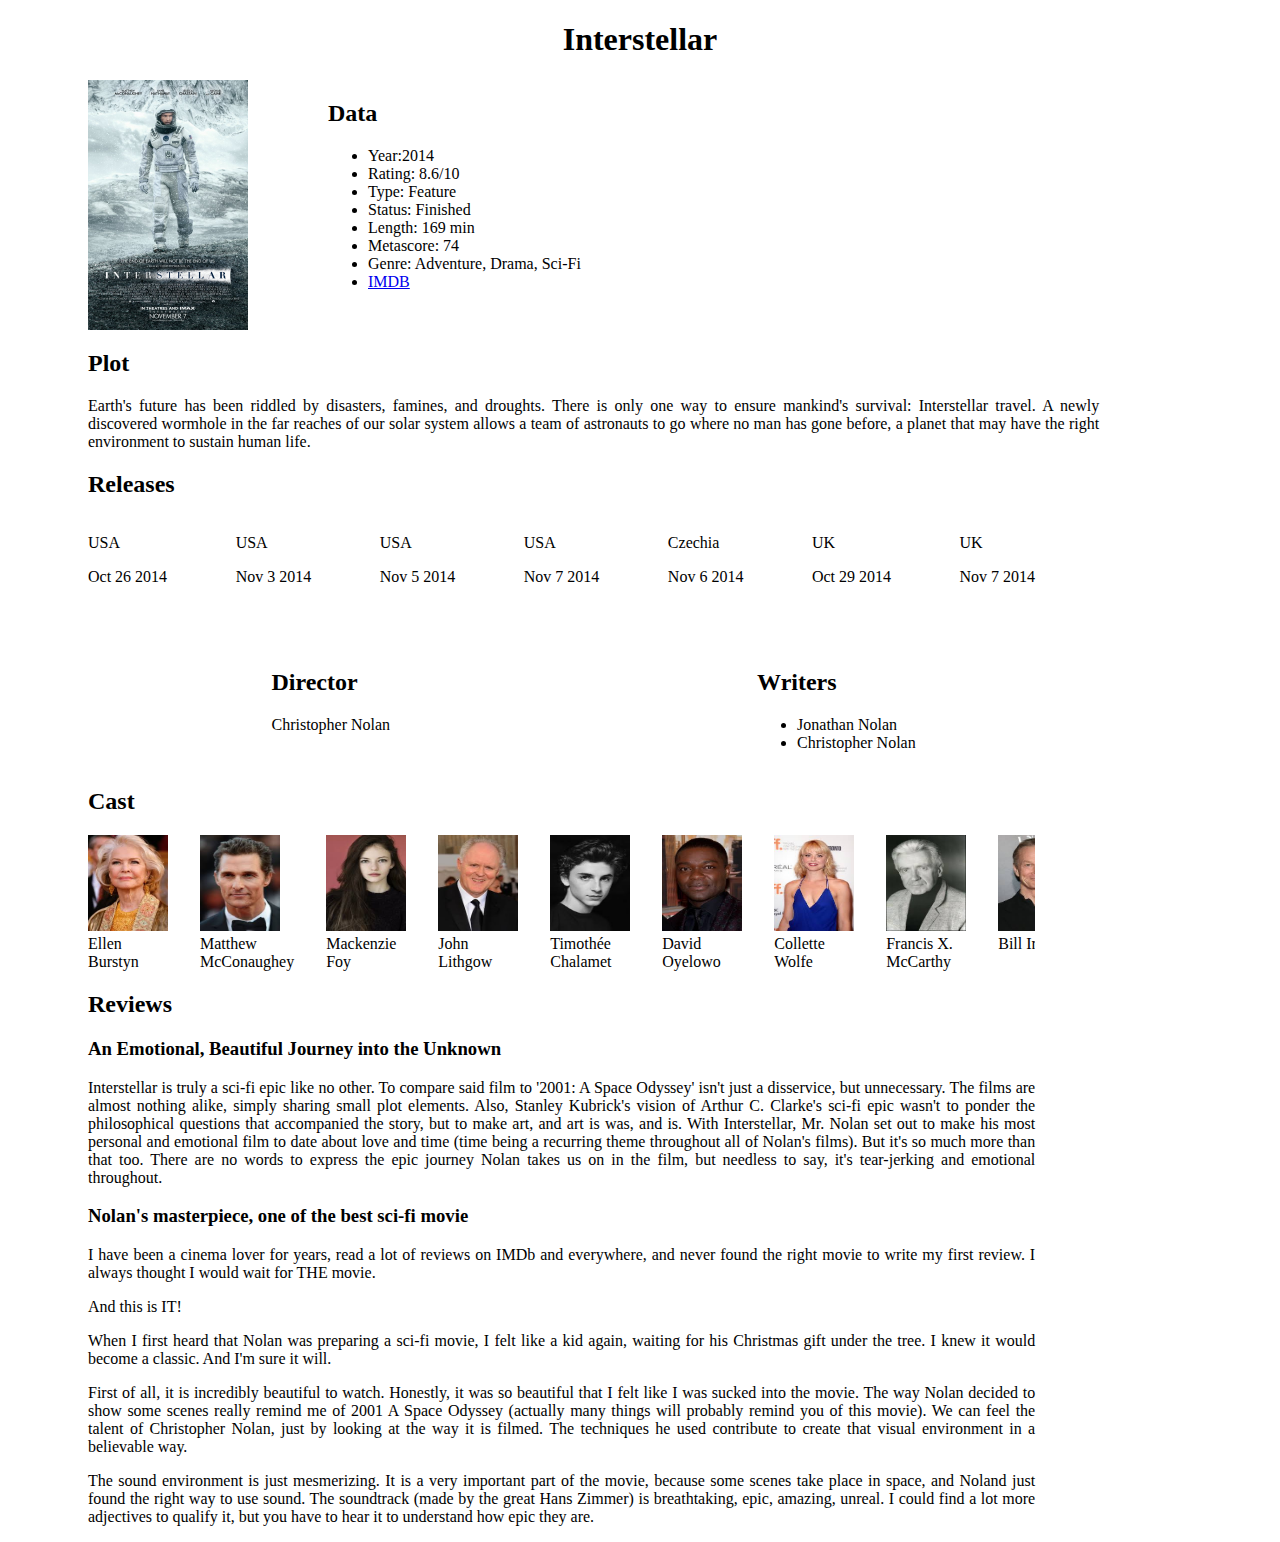
==== index.html @ b9706953 "uploaded all the project 1 file" ====
<!DOCTYPE html>
<html lang="en">

<head>
    <meta charset="UTF-8">
    <meta name="viewport" content="width=device-width, initial-scale=1.0">
    <meta http-equiv="X-UA-Compatible" content="ie=edge">
    <title>Interstellar</title>
    <link rel="stylesheet" href="css/index.css">
</head>

<body>

    <h1>Interstellar</h1>

    <section class="row">
        <img class="poster" src="img/poster.jpg" alt="Interstellar movie poster">
        <div class="data">
            <h2> Data </h2>
            <ul>
                <li> Year:2014</li>
                <li> Rating: 8.6/10</li>
                <li> Type: Feature</li>
                <li> Status: Finished</li>
                <li> Length: 169 min</li>
                <li> Metascore: 74</li>
                <li> Genre: Adventure, Drama, Sci-Fi</li>
                <li> <a href="http://www.imdb.com/title/tt0816692/?ref_=nv_sr_1"> IMDB </a></li>
        </div>
    </section>

    <section id="plot">
        <div>
            <h2>Plot</h2>
            <p>Earth's future has been riddled by disasters, famines, and droughts. There is only one way to ensure mankind's
                survival: Interstellar travel. A newly discovered wormhole in the far reaches of our solar system allows
                a team of astronauts to go where no man has gone before, a planet that may have the right environment to
                sustain human life.
            </p>
        </div>
    </section>


    <section class="data">
        <h2>Releases</h2>
        <div id="releases">
            <div>
                <p> USA </p>
                <p> Oct 26 2014 </p>
            </div>
            <div>
                <p> USA </p>
                <p> Nov 3 2014 </p>
            </div>
            <div>
                <p> USA </p>
                <p> Nov 5 2014 </p>
            </div>
            <div>
                <p> USA </p>
                <p> Nov 7 2014 </p>
            </div>
            <div>
                <p> Czechia </p>
                <p> Nov 6 2014 </p>
            </div>
            <div>
                <p> UK </p>
                <p> Oct 29 2014 </p>
            </div>
            <div>
                <p> UK </p>
                <p> Nov 7 2014 </p>
            </div>
        </div>
    </section>

    <section id="dir">
        <div>
            <h2>Director</h2>
            <p>Christopher Nolan</p>
        </div>
        <div>
            <h2>Writers</h2>
            <ul>
                <li>Jonathan Nolan </li>
                <li>Christopher Nolan</li>
            </ul>
        </div>
    </section>

    <section class="data">
    <h2>Cast</h2>
    <div id="cast">
            <div class="char"> <img class="profile" src="img/ellen.jpg" alt="actor picture"> Ellen Burstyn</div>
            <div class="char"> <img class="profile" src="img/matt.jpg" alt="actor picture"> Matthew McConaughey</div>
            <div class="char"> <img class="profile" src="img/mac.jpg" alt="actor picture"> Mackenzie Foy</div>
            <div class="char"> <img class="profile" src="img/john.jpg" alt="actor picture"> John Lithgow</div>
            <div class="char"> <img class="profile" src="img/tim.jpg" alt="actor picture"> Timothée Chalamet</div>
            <div class="char"> <img class="profile" src="img/david.jpg" alt="actor picture"> David Oyelowo</div>
            <div class="char"> <img class="profile" src="img/coll.jpg" alt="actor picture"> Collette Wolfe</div>
            <div class="char"> <img class="profile" src="img/fran.jpg" alt="actor picture"> Francis X. McCarthy</div>
            <div class="char"> <img class="profile" src="img/bill.jpg" alt="actor picture">Bill Irwin</div>
            <div class="char"> <img class="profile" src="img/anne.jpg" alt="actor picture"> Anne Hathaway</div>
            <div class="char"> <img class="profile" src="img/and.jpg" alt="actor picture"> Andrew Borba</div>
            <div class="char"> <img class="profile" src="img/wes.jpg" alt="actor picture"> Wes Bentley</div>
            <div class="char"> <img class="profile" src="img/will.jpg" alt="actor picture"> William Devane</div>
            <div class="char"> <img class="profile" src="img/mic.jpg" alt="actor picture"> Michael Caine</div>
            <div class="char"> <img class="profile" src="img/gya.jpg" alt="actor picture"> David Gyasi</div>
            <div class="char"> <img class="profile" src="img/josh.jpg" alt="actor picture"> Josh Stewart</div>
            <div class="char"> <img class="profile" src="img/cas.jpg" alt="actor picture"> Casey Affleck</div>
            <div class="char"> <img class="profile" src="img/lea.jpg" alt="actor picture"> Leah Cairns</div>
            <div class="char"> <img class="profile" src="img/jes.jpg" alt="actor picture"> Jessica Chastain</div>
            <div class="char"> <img class="profile" src="img/wil.jpg" alt="actor picture"> William Dickinson</div>
            <div class="char"> <img class="profile" src="img/top.jpg" alt="actor picture"> Topher Grace</div>
            <div class="char"> <img class="profile" src="img/mat.jpg" alt="actor picture"> Matt Damon</div>
            <div class="char"> <img class="profile" src="img/flo.jpg" alt="actor picture"> Flora Nolan</div>
            <div class="char"> <img class="profile" src="img/gri.jpg" alt="actor picture"> Griffen Fraser</div>
            <div class="char"> <img class="profile" src="img/jef.jpg" alt="actor picture"> Jeff Hephner</div>
            <div class="char"> <img class="profile" src="img/len.jpg" alt="actor picture"> Lena Georgas</div>
        </div>
    </section>

    <section class="data">
        <h2>Reviews</h2>
        <div class="review">
            <h3>An Emotional, Beautiful Journey into the Unknown</h3>

            <p>Interstellar is truly a sci-fi epic like no other. To compare said film to '2001: A Space Odyssey' isn't just
                a disservice, but unnecessary. The films are almost nothing alike, simply sharing small plot elements. Also,
                Stanley Kubrick's vision of Arthur C. Clarke's sci-fi epic wasn't to ponder the philosophical questions that
                accompanied the story, but to make art, and art is was, and is. With Interstellar, Mr. Nolan set out to make
                his most personal and emotional film to date about love and time (time being a recurring theme throughout
                all of Nolan's films). But it's so much more than that too. There are no words to express the epic journey
                Nolan takes us on in the film, but needless to say, it's tear-jerking and emotional throughout.
            </p>
        </div>
        <div class="review">
            <h3>Nolan's masterpiece, one of the best sci-fi movie</h3>
            <p>
                I have been a cinema lover for years, read a lot of reviews on IMDb and everywhere, and never found the right movie to write
                my first review. I always thought I would wait for THE movie.
            </p>
            And this is IT!
            <p>
                When I first heard that Nolan was preparing a sci-fi movie, I felt like a kid again, waiting for his Christmas gift under
                the tree. I knew it would become a classic. And I'm sure it will.
            </p>
            First of all, it is incredibly beautiful to watch. Honestly, it was so beautiful that I felt like I was sucked into the movie.
            The way Nolan decided to show some scenes really remind me of 2001 A Space Odyssey (actually many things will
            probably remind you of this movie). We can feel the talent of Christopher Nolan, just by looking at the way it
            is filmed. The techniques he used contribute to create that visual environment in a believable way.
            <p>
                The sound environment is just mesmerizing. It is a very important part of the movie, because some scenes take place in space,
                and Noland just found the right way to use sound. The soundtrack (made by the great Hans Zimmer) is breathtaking,
                epic, amazing, unreal. I could find a lot more adjectives to qualify it, but you have to hear it to understand
                how epic they are.
            </p>
        </div>
    </section>
</body>

</html>
---- css/index.css ----
* {
    box-sizing: border-box; 
}

html {
    max-width: 2000px;
    margin: auto;
}

h1 {
    text-align: center;
}

.row{
    display: flex;
    align-items:flex-start;

}
.data{
    margin-left: 5em;
} 

.profile {
    width: 5em;
    height: 6em;
}

.poster{
    margin-left: 5em;
    max-width: 50%;
    width: 10em;
}

section#plot {
    margin-left: 5em;
    max-width: 80%;
    text-align: justify;
}

div#releases {
    display: flex;
    justify-content: space-between;
    max-width: 80%;
}

section#dir {
    display: flex;
    justify-content: space-around;
    margin-left: 5em;
    max-width: 80%;
    margin-top: 3em;
}

div#cast {
    display: flex;
    justify-content: space-between;
    max-width: 80%;
    overflow-x: scroll;
}

div.char {
    margin-right: 2em;
}

div.review {
    max-width: 80%;
    text-align: justify;
}
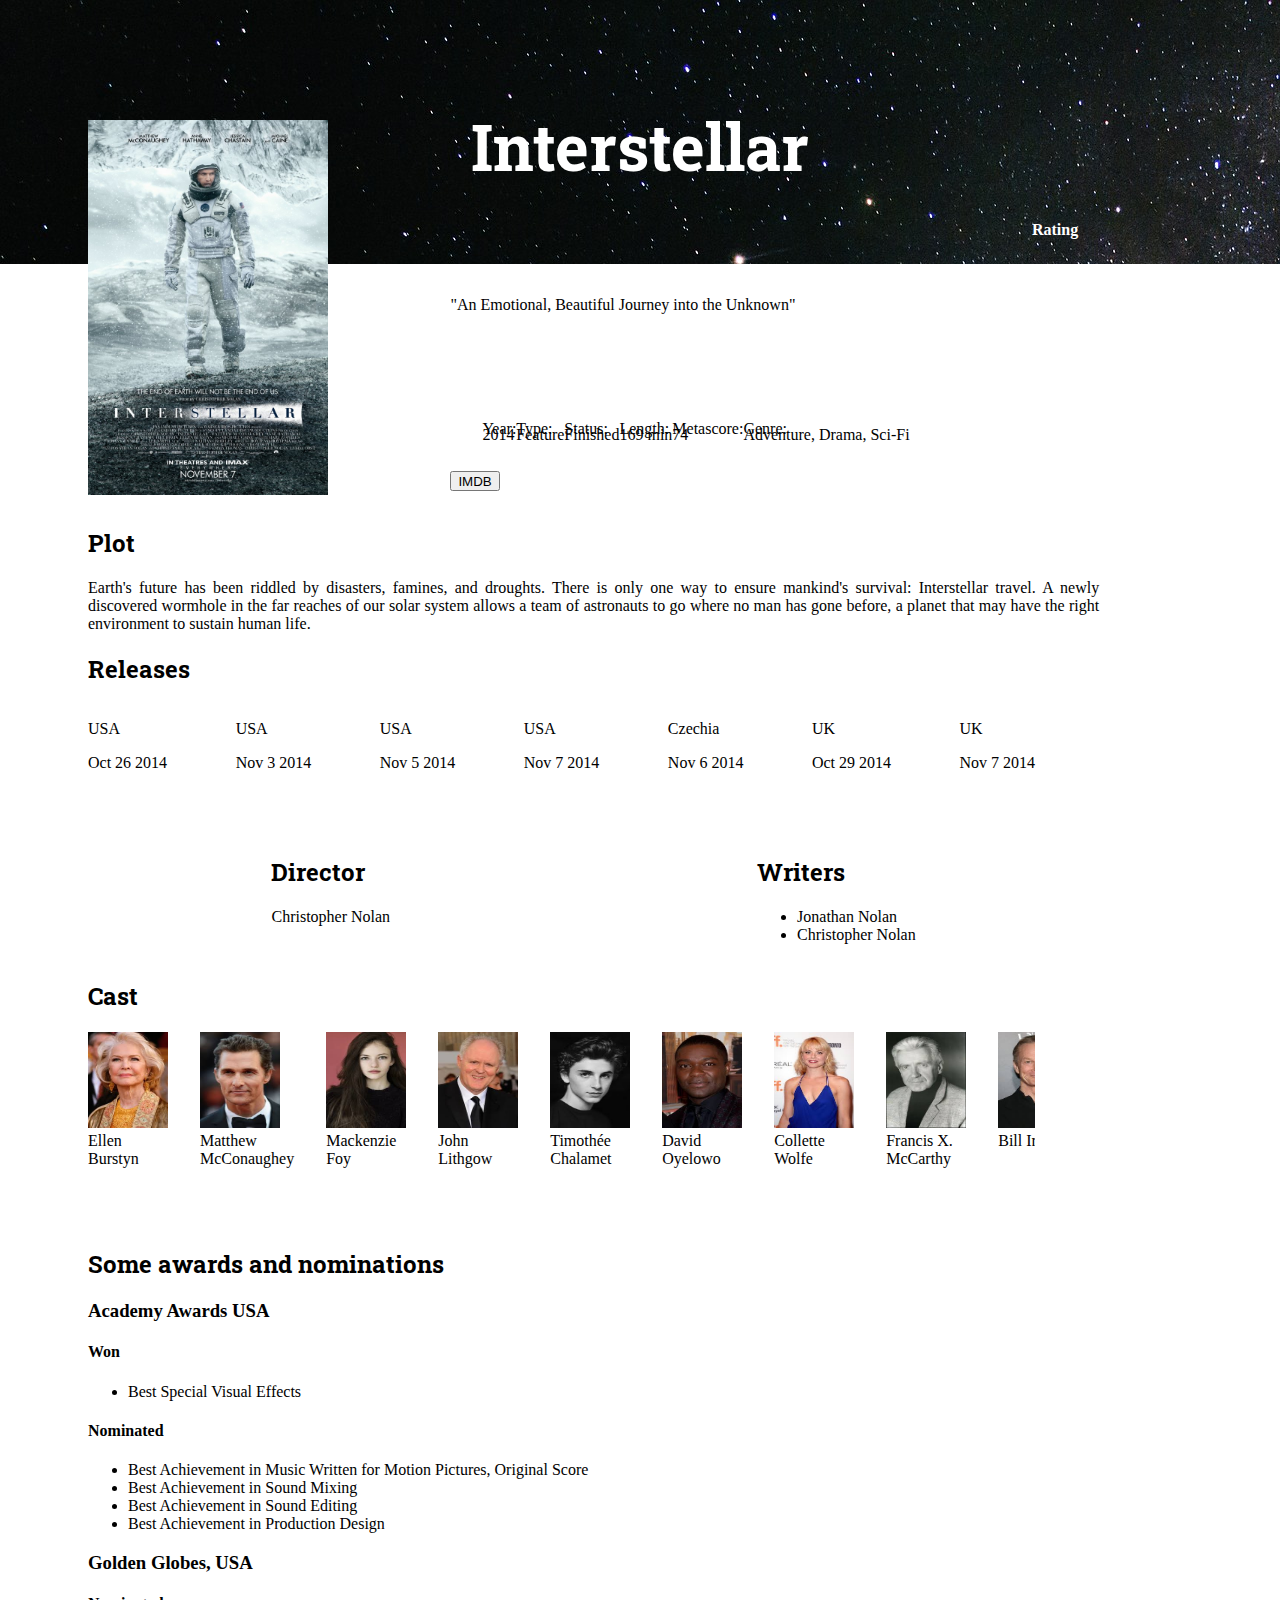
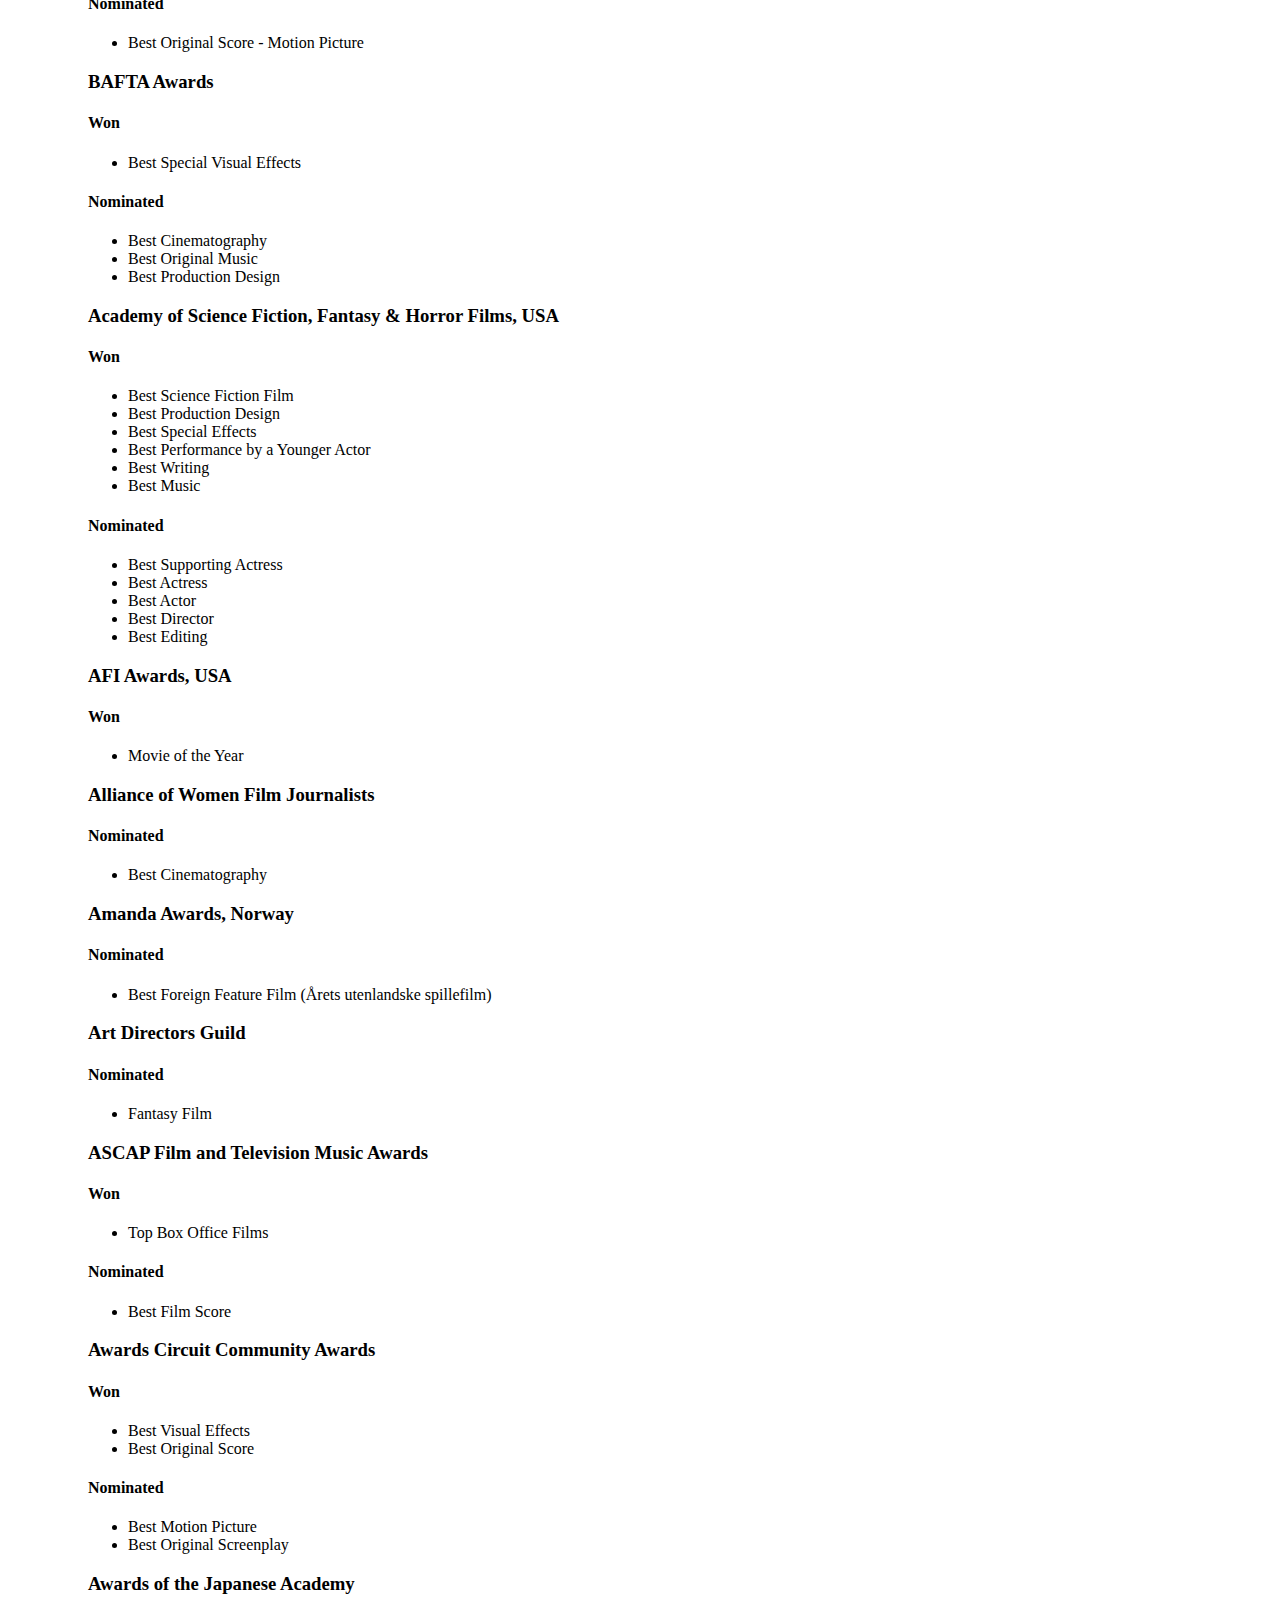
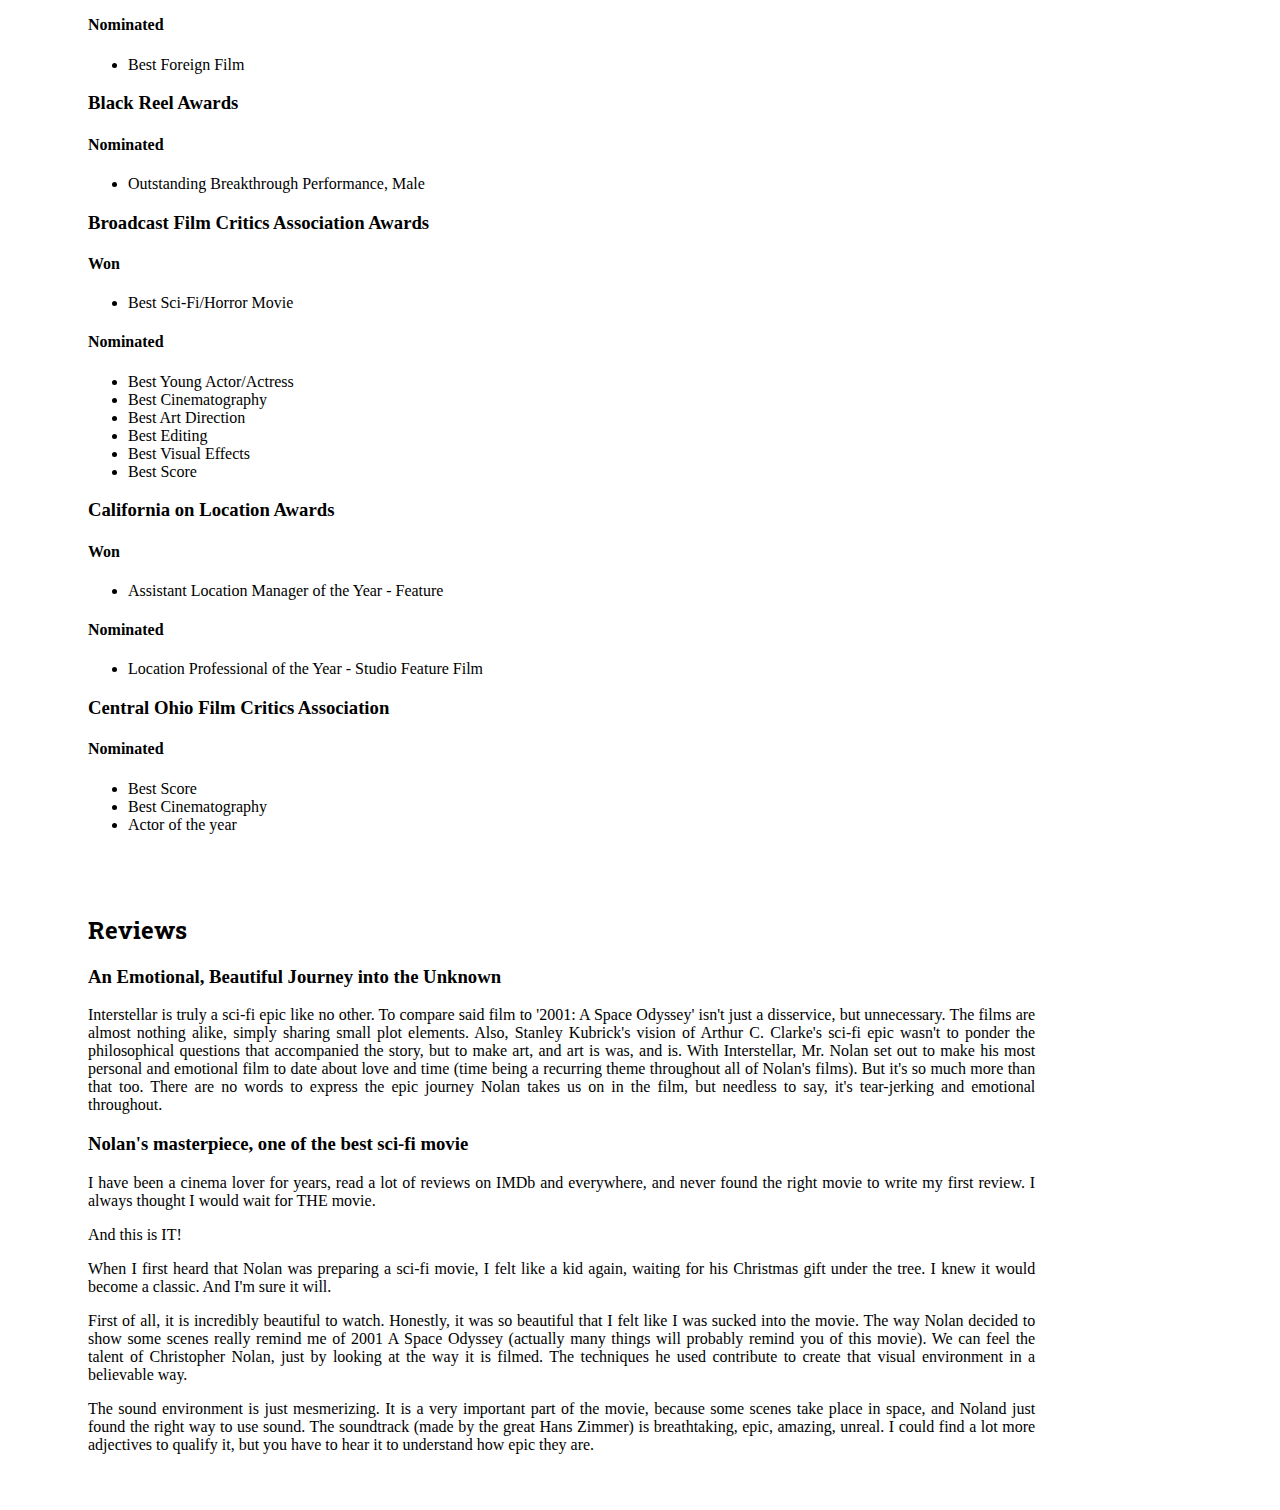
==== commit 29e1f9b7: "Complete information (except for trailer and imgs)" ====
--- a/index.html
+++ b/index.html
@@ -6,7 +6,15 @@
     <meta name="viewport" content="width=device-width, initial-scale=1.0">
     <meta http-equiv="X-UA-Compatible" content="ie=edge">
     <title>Interstellar</title>
-    <link rel="stylesheet" href="css/index.css">
+    <link href="https://fonts.googleapis.com/css?family=Roboto+Slab" rel="stylesheet">
+    <!-- Link for headline fonts-->
+    <link rel="stylesheet" href="https://maxcdn.bootstrapcdn.com/bootstrap/4.0.0-beta/css/bootstrap.min.css" integrity="sha384-/Y6pD6FV/Vv2HJnA6t+vslU6fwYXjCFtcEpHbNJ0lyAFsXTsjBbfaDjzALeQsN6M"
+        crossorigin="anonymous">
+    <!--Link for the bootstrap elements-->
+    <link rel="stylesheet" href="css/position.css">
+    <!-- link for the stylesheet that positions the elements -->
+    <link rel="stylesheet" href="css/style.css">
+    <!-- Link for the stylesheet that gives style to the elements -->
 </head>
 
 <body>
@@ -15,19 +23,27 @@
 
     <section class="row">
         <img class="poster" src="img/poster.jpg" alt="Interstellar movie poster">
-        <div class="data">
-            <h2> Data </h2>
-            <ul>
-                <li> Year:2014</li>
-                <li> Rating: 8.6/10</li>
-                <li> Type: Feature</li>
-                <li> Status: Finished</li>
-                <li> Length: 169 min</li>
-                <li> Metascore: 74</li>
-                <li> Genre: Adventure, Drama, Sci-Fi</li>
-                <li> <a href="http://www.imdb.com/title/tt0816692/?ref_=nv_sr_1"> IMDB </a></li>
-        </div>
-    </section>
+        <div id="intton">
+            <p id="phase">"An Emotional, Beautiful Journey into the Unknown"</p>
+            <div id='info'>
+                <p> Year:<br>2014</p>
+                <p> Type:<br> Feature</p>
+                <p> Status:<br> Finished</p>
+                <p> Length:<br> 169 min</p>
+                <p> Metascore:<br> 74</p>
+                <p> Genre:<br> Adventure, Drama, Sci-Fi</p>
+            </div>
+            <p><a href="http://www.imdb.com/title/tt0816692/?ref_=nv_sr_1"><button> IMDB </button></a></p>
+        </div>
+        <div id="rating">
+            <h4> Rating </h4>
+            <div class="progress m_pro">
+                <!--bootstrap element-->
+                <div class="progress-bar" role="progressbar" style="width: 86%" aria-valuenow="25" aria-valuemin="0" aria-valuemax="100"></div>
+            </div>
+        </div>
+    </section>
+
 
     <section id="plot">
         <div>
@@ -90,8 +106,8 @@
     </section>
 
     <section class="data">
-    <h2>Cast</h2>
-    <div id="cast">
+        <h2>Cast</h2>
+        <div id="cast">
             <div class="char"> <img class="profile" src="img/ellen.jpg" alt="actor picture"> Ellen Burstyn</div>
             <div class="char"> <img class="profile" src="img/matt.jpg" alt="actor picture"> Matthew McConaughey</div>
             <div class="char"> <img class="profile" src="img/mac.jpg" alt="actor picture"> Mackenzie Foy</div>
@@ -121,6 +137,181 @@
         </div>
     </section>
 
+    <section id="awards">
+        <h2> Some awards and nominations </h2>
+        <h3> Academy Awards USA </h3>
+        <div class="won">
+            <h4> Won </h4>
+            <ul>
+                <li>Best Special Visual Effects</li>
+            </ul>
+        </div>
+        <div class="nominated">
+            <h4> Nominated </h4>
+            <ul>
+                <li>Best Achievement in Music Written for Motion Pictures, Original Score</li>
+                <li>Best Achievement in Sound Mixing</li>
+                <li>Best Achievement in Sound Editing</li>
+                <li>Best Achievement in Production Design</li>
+            </ul>
+        </div>
+        <h3> Golden Globes, USA</h3>
+        <div class="nominated">
+            <h4> Nominated </h4>
+            <ul>
+                <li>Best Original Score - Motion Picture</li>
+            </ul>
+        </div>
+        <h3> BAFTA Awards </h3>
+        <div class="won">
+            <h4> Won </h4>
+            <ul>
+                <li>Best Special Visual Effects</li>
+            </ul>
+        </div>
+        <div class="nominated">
+            <h4> Nominated </h4>
+            <ul>
+                <li>Best Cinematography</li>
+                <li>Best Original Music</li>
+                <li>Best Production Design</li>
+            </ul>
+        </div>
+        <h3> Academy of Science Fiction, Fantasy & Horror Films, USA</h3>
+        <div class="won">
+            <h4> Won </h4>
+            <ul>
+                <li>Best Science Fiction Film</li>
+                <li>Best Production Design</li>
+                <li>Best Special Effects</li>
+                <li>Best Performance by a Younger Actor</li>
+                <li>Best Writing</li>
+                <li>Best Music</li>
+            </ul>
+        </div>
+        <div class="nominated">
+            <h4> Nominated </h4>
+            <ul>
+                <li>Best Supporting Actress</li>
+                <li>Best Actress</li>
+                <li>Best Actor</li>
+                <li>Best Director</li>
+                <li>Best Editing</li>
+            </ul>
+        </div>
+        <h3> AFI Awards, USA </h3>
+        <div class="won">
+            <h4> Won </h4>
+            <ul>
+                <li>Movie of the Year</li>
+            </ul>
+        </div>
+        <h3>Alliance of Women Film Journalists</h3>
+        <div class="nominated">
+            <h4> Nominated </h4>
+            <ul>
+                <li>Best Cinematography</li>
+            </ul>
+        </div>
+        <h3>Amanda Awards, Norway</h3>
+        <div class="nominated">
+            <h4> Nominated </h4>
+            <ul>
+                <li>Best Foreign Feature Film (Årets utenlandske spillefilm)</li>
+            </ul>
+        </div>
+        <h3>Art Directors Guild</h3>
+        <div class="nominated">
+            <h4> Nominated </h4>
+            <ul>
+                <li>Fantasy Film</li>
+            </ul>
+        </div>
+        <h3>ASCAP Film and Television Music Awards</h3>
+        <div class="won">
+            <h4> Won </h4>
+            <ul>
+                <li>Top Box Office Films</li>
+            </ul>
+        </div>
+        <div class="nominated">
+            <h4> Nominated </h4>
+            <ul>
+                <li>Best Film Score</li>
+            </ul>
+        </div>
+        <h3>Awards Circuit Community Awards</h3>
+        <div class="won">
+            <h4> Won </h4>
+            <ul>
+                <li>Best Visual Effects</li>
+                <li>Best Original Score</li>
+            </ul>
+        </div>
+        <div class="nominated">
+            <h4> Nominated </h4>
+            <ul>
+                <li>Best Motion Picture</li>
+                <li>Best Original Screenplay</li>
+            </ul>
+        </div>
+        <h3>Awards of the Japanese Academy</h3>
+        <div class="nominated">
+            <h4> Nominated </h4>
+            <ul>
+                <li>Best Foreign Film</li>
+            </ul>
+        </div>
+        <h3>Black Reel Awards</h3>
+        <div class="nominated">
+            <h4> Nominated </h4>
+            <ul>
+                <li>Outstanding Breakthrough Performance, Male</li>
+            </ul>
+        </div>
+        <h3>Broadcast Film Critics Association Awards</h3>
+        <div class="won">
+            <h4> Won </h4>
+            <ul>
+                <li>Best Sci-Fi/Horror Movie</li>
+            </ul>
+        </div>
+        <div class="nominated">
+            <h4> Nominated </h4>
+            <ul>
+                <li>Best Young Actor/Actress</li>
+                <li>Best Cinematography</li>
+                <li>Best Art Direction</li>
+                <li>Best Editing</li>
+                <li>Best Visual Effects</li>
+                <li>Best Score</li>
+            </ul>
+        </div>
+        <h3>California on Location Awards</h3>
+        <div class="won">
+            <h4> Won </h4>
+            <ul>
+                <li>Assistant Location Manager of the Year - Feature</li>
+            </ul>
+        </div>
+        <div class="nominated">
+            <h4> Nominated </h4>
+            <ul>
+                <li>Location Professional of the Year - Studio Feature Film</li>
+            </ul>
+        </div>
+        <h3>Central Ohio Film Critics Association</h3>
+        <div class="nominated">
+            <h4> Nominated </h4>
+            <ul>
+                <li>Best Score</li>
+                <li>Best Cinematography</li>
+                <li>Actor of the year</li>
+            </ul>
+        </div>
+    </section>
+
+
     <section class="data">
         <h2>Reviews</h2>
         <div class="review">
--- a/css/position.css
+++ b/css/position.css
@@ -0,0 +1,98 @@
+* {
+    box-sizing: border-box; 
+}
+
+html {
+    max-width: 2000px;
+    margin: auto;
+}
+
+h1 {
+    text-align: center;
+    margin: -1em;
+    padding-top: 2.5em;
+}
+
+.row{
+    display: flex;
+    align-items:flex-start;
+    justify-content: space-between;
+    margin-right: 5em;
+}
+
+div#intton{
+    margin-top: 5em;
+    display: flex;
+    flex-direction: column;
+    justify-content: center;
+}
+
+p#phrase{
+    text-align: center;
+}
+
+div#info{
+    margin-top: 5em;
+    margin-left: 2em;  
+    display: flex;  
+}
+
+/* div#rating{
+    
+} */
+
+.data{
+    margin-left: 5em;
+} 
+
+.profile {
+    width: 5em;
+    height: 6em;
+}
+
+.poster{
+    margin-left: 5em;
+    margin-top: -5em;
+    max-width: 50%;
+    width: 15em;
+}
+
+section#plot {
+    margin-left: 5em;
+    max-width: 80%;
+    text-align: justify;
+}
+
+div#releases {
+    display: flex;
+    justify-content: space-between;
+    max-width: 80%;
+}
+
+section#dir {
+    display: flex;
+    justify-content: space-around;
+    margin-left: 5em;
+    max-width: 80%;
+    margin-top: 3em;
+}
+
+div#cast {
+    display: flex;
+    justify-content: space-between;
+    max-width: 80%;
+    overflow-x: scroll;
+}
+
+div.char {
+    margin-right: 2em;
+}
+
+div.review {
+    max-width: 80%;
+    text-align: justify;
+}
+
+section#awards{
+    margin: 5em;
+}--- a/css/style.css
+++ b/css/style.css
@@ -0,0 +1,35 @@
+h1 {
+    background-image: url(../img/milky-way.jpg);
+    background-attachment: fixed;
+    color: white;
+    font-family: 'Roboto Slab', serif;
+    height: 5em;
+    font-size: 4em;
+}
+
+h2 {
+    font-family: 'Roboto Slab', serif;
+}
+
+div#info{
+    line-height: 0.4em;
+}
+
+/* Starts code for the star rating  */
+.m_pro{
+  width: 10em;
+}
+
+button{
+  height: 1.5em;
+}
+
+div#rating{
+    color: white;
+}
+
+p#phrase{
+    color: #a9bbbd;
+    font-style: italic;
+    font-size: 3em;
+}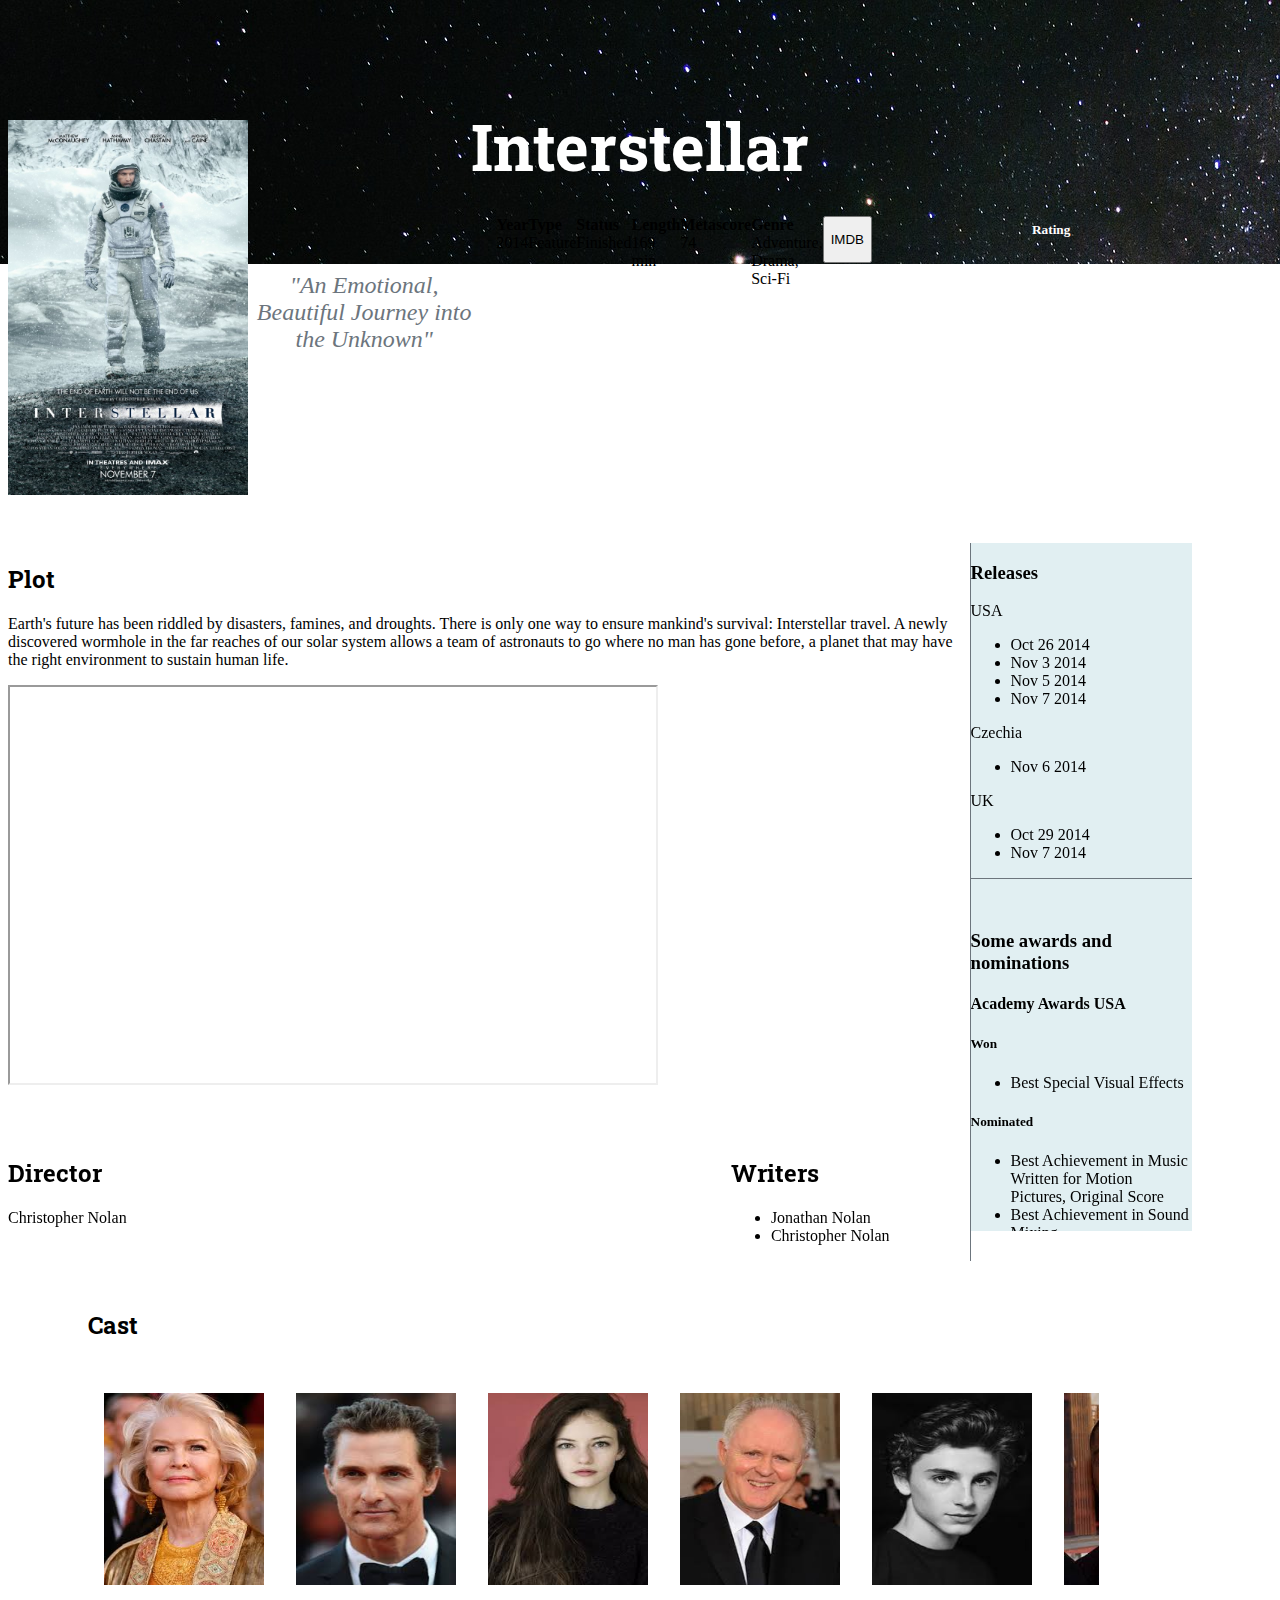
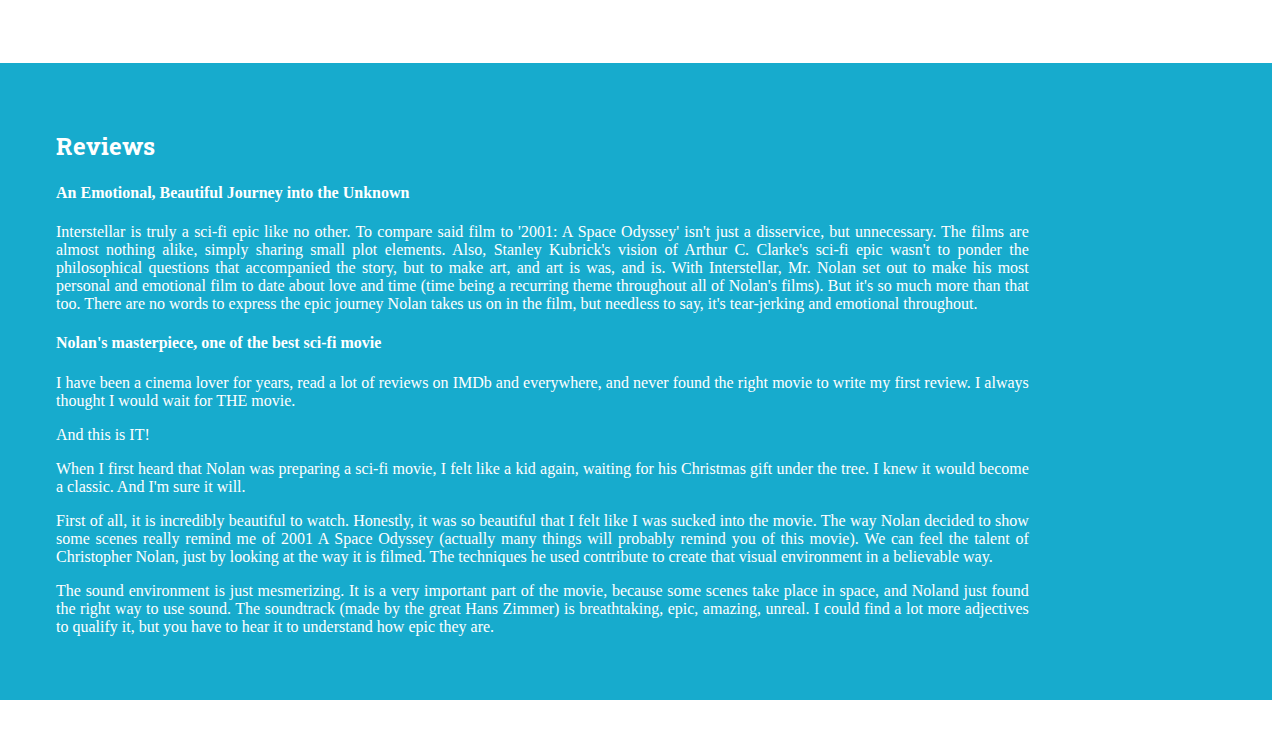
==== commit a9b1ed73: "everything but responsiveness" ====
--- a/index.html
+++ b/index.html
@@ -21,91 +21,266 @@
 
     <h1>Interstellar</h1>
 
-    <section class="row">
-        <img class="poster" src="img/poster.jpg" alt="Interstellar movie poster">
-        <div id="intton">
-            <p id="phase">"An Emotional, Beautiful Journey into the Unknown"</p>
-            <div id='info'>
-                <p> Year:<br>2014</p>
-                <p> Type:<br> Feature</p>
-                <p> Status:<br> Finished</p>
-                <p> Length:<br> 169 min</p>
-                <p> Metascore:<br> 74</p>
-                <p> Genre:<br> Adventure, Drama, Sci-Fi</p>
+    <section class="container">
+        <div class="row">
+            <img class="img-fluid poster col-3" src="img/poster.jpg" alt="Interstellar movie poster">
+            <div class="col-8">
+                <div class="row">
+                    <p class="phrase col-12">"An Emotional, Beautiful Journey into the Unknown"</p>
+                    <div class='info row'>
+                        <p class="col-2 btn btn-secondary"> <strong> Year</strong> <br>2014</p>
+                        <p class="col-2 btn btn-secondary"> <strong> Type</strong> <br> Feature</p>
+                        <p class="col-2 btn btn-secondary"> <strong> Status</strong><br> Finished</p>
+                        <p class="col-2 btn btn-secondary"> <strong> Length</strong><br> 169 min</p>
+                        <p class="col-3 btn btn-secondary"> <strong> Metascore</strong><br> 74</p>
+                        <p class="col-7 btn btn-secondary"> <strong> Genre<br> </strong>Adventure, Drama, Sci-Fi</p>
+                        <p class="col-5"><a href="http://www.imdb.com/title/tt0816692/?ref_=nv_sr_1"><button class="btn btn-primary"> IMDB </button></a></p>
+                    </div>
+                </div>
             </div>
-            <p><a href="http://www.imdb.com/title/tt0816692/?ref_=nv_sr_1"><button> IMDB </button></a></p>
-        </div>
-        <div id="rating">
-            <h4> Rating </h4>
-            <div class="progress m_pro">
-                <!--bootstrap element-->
-                <div class="progress-bar" role="progressbar" style="width: 86%" aria-valuenow="25" aria-valuemin="0" aria-valuemax="100"></div>
+            <div class="rating col-1">
+                <h5> Rating </h5>
+                <div class="progress m_pro">
+                    <!--bootstrap element-->
+                    <div class="progress-bar" role="progressbar" style="width: 86%" aria-valuenow="25" aria-valuemin="0" aria-valuemax="100"></div>
+                </div>
             </div>
         </div>
     </section>
 
-
-    <section id="plot">
-        <div>
-            <h2>Plot</h2>
-            <p>Earth's future has been riddled by disasters, famines, and droughts. There is only one way to ensure mankind's
-                survival: Interstellar travel. A newly discovered wormhole in the far reaches of our solar system allows
-                a team of astronauts to go where no man has gone before, a planet that may have the right environment to
-                sustain human life.
-            </p>
+    <section id="middle" class="container">
+        <div class="row">
+            <div id="main" class="col-9">
+                <div>
+                    <h2>Plot</h2>
+                    <p>Earth's future has been riddled by disasters, famines, and droughts. There is only one way to ensure
+                        mankind's survival: Interstellar travel. A newly discovered wormhole in the far reaches of our solar
+                        system allows a team of astronauts to go where no man has gone before, a planet that may have the
+                        right environment to sustain human life.
+                    </p>
+                </div>
+                <iframe width="650" height="400" src="https://www.youtube.com/embed/watch?v=3WzHXI5HizQ"></iframe>
+
+                <div class="row dir">
+                    <div class="col">
+                        <h2>Director</h2>
+                        <p>Christopher Nolan</p>
+                    </div>
+                    <div class="col">
+                        <h2>Writers</h2>
+                        <ul>
+                            <li>Jonathan Nolan </li>
+                            <li>Christopher Nolan</li>
+                        </ul>
+                    </div>
+                </div>
+            </div>
+
+            <div id="side" class="col-3">
+                <div id="releases">
+                    <h3>Releases</h3>
+                    <div>
+                        <p> USA </p>
+                        <ul>
+                            <li> Oct 26 2014 </li>
+                            <li> Nov 3 2014 </li>
+                            <li> Nov 5 2014 </li>
+                            <li> Nov 7 2014 </li>
+                        </ul>
+                    </div>
+                    <div>
+                        <p> Czechia </p>
+                        <ul>
+                            <li> Nov 6 2014 </li>
+                        </ul>
+                    </div>
+                    <div>
+                        <p> UK </p>
+                        <ul>
+                            <li> Oct 29 2014 </li>
+                            <li> Nov 7 2014 </li>
+                        </ul>
+                    </div>
+                </div>
+
+                <div id="awards">
+                    <h3> Some awards and nominations </h3>
+                    <h4> Academy Awards USA </h4>
+                    <div class="won">
+                        <h5> Won </h5>
+                        <ul>
+                            <li>Best Special Visual Effects</li>
+                        </ul>
+                    </div>
+                    <div class="nominated">
+                        <h5> Nominated </h5>
+                        <ul>
+                            <li>Best Achievement in Music Written for Motion Pictures, Original Score</li>
+                            <li>Best Achievement in Sound Mixing</li>
+                            <li>Best Achievement in Sound Editing</li>
+                            <li>Best Achievement in Production Design</li>
+                        </ul>
+                    </div>
+                    <h4> Golden Globes, USA</h4>
+                    <div class="nominated">
+                        <h5> Nominated </h5>
+                        <ul>
+                            <li>Best Original Score - Motion Picture</li>
+                        </ul>
+                    </div>
+                    <h4> BAFTA Awards </h4>
+                    <div class="won">
+                        <h5> Won </h5>
+                        <ul>
+                            <li>Best Special Visual Effects</li>
+                        </ul>
+                    </div>
+                    <div class="nominated">
+                        <h5> Nominated </h5>
+                        <ul>
+                            <li>Best Cinematography</li>
+                            <li>Best Original Music</li>
+                            <li>Best Production Design</li>
+                        </ul>
+                    </div>
+                    <h4> Academy of Science Fiction, Fantasy & Horror Films, USA</h4>
+                    <div class="won">
+                        <h5> Won </h5>
+                        <ul>
+                            <li>Best Science Fiction Film</li>
+                            <li>Best Production Design</li>
+                            <li>Best Special Effects</li>
+                            <li>Best Performance by a Younger Actor</li>
+                            <li>Best Writing</li>
+                            <li>Best Music</li>
+                        </ul>
+                    </div>
+                    <div class="nominated">
+                        <h5> Nominated </h5>
+                        <ul>
+                            <li>Best Supporting Actress</li>
+                            <li>Best Actress</li>
+                            <li>Best Actor</li>
+                            <li>Best Director</li>
+                            <li>Best Editing</li>
+                        </ul>
+                    </div>
+                    <h4> AFI Awards, USA </h4>
+                    <div class="won">
+                        <h5> Won </h5>
+                        <ul>
+                            <li>Movie of the Year</li>
+                        </ul>
+                    </div>
+                    <h4>Alliance of Women Film Journalists</h4>
+                    <div class="nominated">
+                        <h5> Nominated </h5>
+                        <ul>
+                            <li>Best Cinematography</li>
+                        </ul>
+                    </div>
+                    <h4>Amanda Awards, Norway</h4>
+                    <div class="nominated">
+                        <h5> Nominated </h5>
+                        <ul>
+                            <li>Best Foreign Feature Film (Årets utenlandske spillefilm)</li>
+                        </ul>
+                    </div>
+                    <h4>Art Directors Guild</h4>
+                    <div class="nominated">
+                        <h5> Nominated </h5>
+                        <ul>
+                            <li>Fantasy Film</li>
+                        </ul>
+                    </div>
+                    <h4>ASCAP Film and Television Music Awards</h4>
+                    <div class="won">
+                        <h5> Won </h5>
+                        <ul>
+                            <li>Top Box Office Films</li>
+                        </ul>
+                    </div>
+                    <div class="nominated">
+                        <h5> Nominated </h5>
+                        <ul>
+                            <li>Best Film Score</li>
+                        </ul>
+                    </div>
+                    <h4>Awards Circuit Community Awards</h4>
+                    <div class="won">
+                        <h5> Won </h5>
+                        <ul>
+                            <li>Best Visual Effects</li>
+                            <li>Best Original Score</li>
+                        </ul>
+                    </div>
+                    <div class="nominated">
+                        <h5> Nominated </h5>
+                        <ul>
+                            <li>Best Motion Picture</li>
+                            <li>Best Original Screenplay</li>
+                        </ul>
+                    </div>
+                    <h4>Awards of the Japanese Academy</h4>
+                    <div class="nominated">
+                        <h5> Nominated </h5>
+                        <ul>
+                            <li>Best Foreign Film</li>
+                        </ul>
+                    </div>
+                    <h4>Black Reel Awards</h4>
+                    <div class="nominated">
+                        <h5> Nominated </h5>
+                        <ul>
+                            <li>Outstanding Breakthrough Performance, Male</li>
+                        </ul>
+                    </div>
+                    <h4>Broadcast Film Critics Association Awards</h4>
+                    <div class="won">
+                        <h5> Won </h5>
+                        <ul>
+                            <li>Best Sci-Fi/Horror Movie</li>
+                        </ul>
+                    </div>
+                    <div class="nominated">
+                        <h5> Nominated </h5>
+                        <ul>
+                            <li>Best Young Actor/Actress</li>
+                            <li>Best Cinematography</li>
+                            <li>Best Art Direction</li>
+                            <li>Best Editing</li>
+                            <li>Best Visual Effects</li>
+                            <li>Best Score</li>
+                        </ul>
+                    </div>
+                    <h4>California on Location Awards</h4>
+                    <div class="won">
+                        <h5> Won </h5>
+                        <ul>
+                            <li>Assistant Location Manager of the Year - Feature</li>
+                        </ul>
+                    </div>
+                    <div class="nominated">
+                        <h5> Nominated </h5>
+                        <ul>
+                            <li>Location Professional of the Year - Studio Feature Film</li>
+                        </ul>
+                    </div>
+                    <h4>Central Ohio Film Critics Association</h4>
+                    <div class="nominated">
+                        <h5> Nominated </h5>
+                        <ul>
+                            <li>Best Score</li>
+                            <li>Best Cinematography</li>
+                            <li>Actor of the year</li>
+                        </ul>
+                    </div>
+                </div>
+            </div>
         </div>
     </section>
 
-
-    <section class="data">
-        <h2>Releases</h2>
-        <div id="releases">
-            <div>
-                <p> USA </p>
-                <p> Oct 26 2014 </p>
-            </div>
-            <div>
-                <p> USA </p>
-                <p> Nov 3 2014 </p>
-            </div>
-            <div>
-                <p> USA </p>
-                <p> Nov 5 2014 </p>
-            </div>
-            <div>
-                <p> USA </p>
-                <p> Nov 7 2014 </p>
-            </div>
-            <div>
-                <p> Czechia </p>
-                <p> Nov 6 2014 </p>
-            </div>
-            <div>
-                <p> UK </p>
-                <p> Oct 29 2014 </p>
-            </div>
-            <div>
-                <p> UK </p>
-                <p> Nov 7 2014 </p>
-            </div>
-        </div>
-    </section>
-
-    <section id="dir">
-        <div>
-            <h2>Director</h2>
-            <p>Christopher Nolan</p>
-        </div>
-        <div>
-            <h2>Writers</h2>
-            <ul>
-                <li>Jonathan Nolan </li>
-                <li>Christopher Nolan</li>
-            </ul>
-        </div>
-    </section>
-
-    <section class="data">
+    <section class="data cast">
         <h2>Cast</h2>
         <div id="cast">
             <div class="char"> <img class="profile" src="img/ellen.jpg" alt="actor picture"> Ellen Burstyn</div>
@@ -137,185 +312,11 @@
         </div>
     </section>
 
-    <section id="awards">
-        <h2> Some awards and nominations </h2>
-        <h3> Academy Awards USA </h3>
-        <div class="won">
-            <h4> Won </h4>
-            <ul>
-                <li>Best Special Visual Effects</li>
-            </ul>
-        </div>
-        <div class="nominated">
-            <h4> Nominated </h4>
-            <ul>
-                <li>Best Achievement in Music Written for Motion Pictures, Original Score</li>
-                <li>Best Achievement in Sound Mixing</li>
-                <li>Best Achievement in Sound Editing</li>
-                <li>Best Achievement in Production Design</li>
-            </ul>
-        </div>
-        <h3> Golden Globes, USA</h3>
-        <div class="nominated">
-            <h4> Nominated </h4>
-            <ul>
-                <li>Best Original Score - Motion Picture</li>
-            </ul>
-        </div>
-        <h3> BAFTA Awards </h3>
-        <div class="won">
-            <h4> Won </h4>
-            <ul>
-                <li>Best Special Visual Effects</li>
-            </ul>
-        </div>
-        <div class="nominated">
-            <h4> Nominated </h4>
-            <ul>
-                <li>Best Cinematography</li>
-                <li>Best Original Music</li>
-                <li>Best Production Design</li>
-            </ul>
-        </div>
-        <h3> Academy of Science Fiction, Fantasy & Horror Films, USA</h3>
-        <div class="won">
-            <h4> Won </h4>
-            <ul>
-                <li>Best Science Fiction Film</li>
-                <li>Best Production Design</li>
-                <li>Best Special Effects</li>
-                <li>Best Performance by a Younger Actor</li>
-                <li>Best Writing</li>
-                <li>Best Music</li>
-            </ul>
-        </div>
-        <div class="nominated">
-            <h4> Nominated </h4>
-            <ul>
-                <li>Best Supporting Actress</li>
-                <li>Best Actress</li>
-                <li>Best Actor</li>
-                <li>Best Director</li>
-                <li>Best Editing</li>
-            </ul>
-        </div>
-        <h3> AFI Awards, USA </h3>
-        <div class="won">
-            <h4> Won </h4>
-            <ul>
-                <li>Movie of the Year</li>
-            </ul>
-        </div>
-        <h3>Alliance of Women Film Journalists</h3>
-        <div class="nominated">
-            <h4> Nominated </h4>
-            <ul>
-                <li>Best Cinematography</li>
-            </ul>
-        </div>
-        <h3>Amanda Awards, Norway</h3>
-        <div class="nominated">
-            <h4> Nominated </h4>
-            <ul>
-                <li>Best Foreign Feature Film (Årets utenlandske spillefilm)</li>
-            </ul>
-        </div>
-        <h3>Art Directors Guild</h3>
-        <div class="nominated">
-            <h4> Nominated </h4>
-            <ul>
-                <li>Fantasy Film</li>
-            </ul>
-        </div>
-        <h3>ASCAP Film and Television Music Awards</h3>
-        <div class="won">
-            <h4> Won </h4>
-            <ul>
-                <li>Top Box Office Films</li>
-            </ul>
-        </div>
-        <div class="nominated">
-            <h4> Nominated </h4>
-            <ul>
-                <li>Best Film Score</li>
-            </ul>
-        </div>
-        <h3>Awards Circuit Community Awards</h3>
-        <div class="won">
-            <h4> Won </h4>
-            <ul>
-                <li>Best Visual Effects</li>
-                <li>Best Original Score</li>
-            </ul>
-        </div>
-        <div class="nominated">
-            <h4> Nominated </h4>
-            <ul>
-                <li>Best Motion Picture</li>
-                <li>Best Original Screenplay</li>
-            </ul>
-        </div>
-        <h3>Awards of the Japanese Academy</h3>
-        <div class="nominated">
-            <h4> Nominated </h4>
-            <ul>
-                <li>Best Foreign Film</li>
-            </ul>
-        </div>
-        <h3>Black Reel Awards</h3>
-        <div class="nominated">
-            <h4> Nominated </h4>
-            <ul>
-                <li>Outstanding Breakthrough Performance, Male</li>
-            </ul>
-        </div>
-        <h3>Broadcast Film Critics Association Awards</h3>
-        <div class="won">
-            <h4> Won </h4>
-            <ul>
-                <li>Best Sci-Fi/Horror Movie</li>
-            </ul>
-        </div>
-        <div class="nominated">
-            <h4> Nominated </h4>
-            <ul>
-                <li>Best Young Actor/Actress</li>
-                <li>Best Cinematography</li>
-                <li>Best Art Direction</li>
-                <li>Best Editing</li>
-                <li>Best Visual Effects</li>
-                <li>Best Score</li>
-            </ul>
-        </div>
-        <h3>California on Location Awards</h3>
-        <div class="won">
-            <h4> Won </h4>
-            <ul>
-                <li>Assistant Location Manager of the Year - Feature</li>
-            </ul>
-        </div>
-        <div class="nominated">
-            <h4> Nominated </h4>
-            <ul>
-                <li>Location Professional of the Year - Studio Feature Film</li>
-            </ul>
-        </div>
-        <h3>Central Ohio Film Critics Association</h3>
-        <div class="nominated">
-            <h4> Nominated </h4>
-            <ul>
-                <li>Best Score</li>
-                <li>Best Cinematography</li>
-                <li>Actor of the year</li>
-            </ul>
-        </div>
-    </section>
-
-
-    <section class="data">
+
+    <section class="reviews">
         <h2>Reviews</h2>
         <div class="review">
-            <h3>An Emotional, Beautiful Journey into the Unknown</h3>
+            <h4>An Emotional, Beautiful Journey into the Unknown</h4>
 
             <p>Interstellar is truly a sci-fi epic like no other. To compare said film to '2001: A Space Odyssey' isn't just
                 a disservice, but unnecessary. The films are almost nothing alike, simply sharing small plot elements. Also,
@@ -327,7 +328,7 @@
             </p>
         </div>
         <div class="review">
-            <h3>Nolan's masterpiece, one of the best sci-fi movie</h3>
+            <h4>Nolan's masterpiece, one of the best sci-fi movie</h4>
             <p>
                 I have been a cinema lover for years, read a lot of reviews on IMDb and everywhere, and never found the right movie to write
                 my first review. I always thought I would wait for THE movie.
--- a/css/position.css
+++ b/css/position.css
@@ -3,8 +3,9 @@
 }
 
 html {
-    max-width: 2000px;
+    max-width: 1500px;
     margin: auto;
+    overflow-x: hidden;
 }
 
 h1 {
@@ -27,14 +28,16 @@
     justify-content: center;
 }
 
-p#phrase{
+p.phrase{
     text-align: center;
+    margin-top: 3em;
 }
 
 div#info{
     margin-top: 5em;
     margin-left: 2em;  
     display: flex;  
+    justify-content: space-between;
 }
 
 /* div#rating{
@@ -46,46 +49,54 @@
 } 
 
 .profile {
-    width: 5em;
-    height: 6em;
+    width: 10em;
+    height: 12em;
 }
 
 .poster{
-    margin-left: 5em;
     margin-top: -5em;
-    max-width: 50%;
     width: 15em;
 }
 
-section#plot {
+div#plot {
     margin-left: 5em;
     max-width: 80%;
     text-align: justify;
 }
 
-div#releases {
+/* div#releases {
     display: flex;
-    justify-content: space-between;
-    max-width: 80%;
-}
 
-section#dir {
-    display: flex;
-    justify-content: space-around;
-    margin-left: 5em;
-    max-width: 80%;
+} */
+
+div.dir {
     margin-top: 3em;
 }
 
 div#cast {
     display: flex;
     justify-content: space-between;
+    overflow-x: scroll;
+    text-align: center;
+    padding-top: 2em;
+    padding-left: 1em;
+}
+
+.cast {
     max-width: 80%;
-    overflow-x: scroll;
+    margin-top: 3em;
 }
 
 div.char {
     margin-right: 2em;
+}
+
+.reviews{
+    margin-top: 2em;
+    margin-left: -2em;
+    padding-left: 5em; 
+    padding-top: 3em;
+    padding-bottom: 3em;       
 }
 
 div.review {
@@ -93,6 +104,12 @@
     text-align: justify;
 }
 
-section#awards{
-    margin: 5em;
+div#awards{
+    margin-top: 2em;
+    overflow-y: scroll;
+    height: 20em;
+}
+
+section#middle{
+    margin-top: 3em;
 }--- a/css/style.css
+++ b/css/style.css
@@ -11,8 +11,8 @@
     font-family: 'Roboto Slab', serif;
 }
 
-div#info{
-    line-height: 0.4em;
+div.info{
+    margin-left: 1em;
 }
 
 /* Starts code for the star rating  */
@@ -21,15 +21,40 @@
 }
 
 button{
-  height: 1.5em;
+  height: 3.5em;
+  width: 100%;
 }
 
-div#rating{
+div.rating{
     color: white;
 }
 
-p#phrase{
-    color: #a9bbbd;
+p.phrase{
+    color: #6c757d;
     font-style: italic;
-    font-size: 3em;
+    font-size: 1.5em;
+}
+
+div#side{
+    background-color: #e1eff2;
+}
+
+div#main{
+    border-right: 1px solid #6c757d;
+}
+
+div#releases{
+    border-bottom: 1px solid #6c757d;    
+}
+
+.reviews{
+    background-color: #17abcd;
+    color: white;
+}
+
+#cast{
+    background-image: url(../img/milky-way.jpg);
+    background-attachment: fixed;
+    color: white;
+    font-family: 'Roboto Slab', serif;   
 }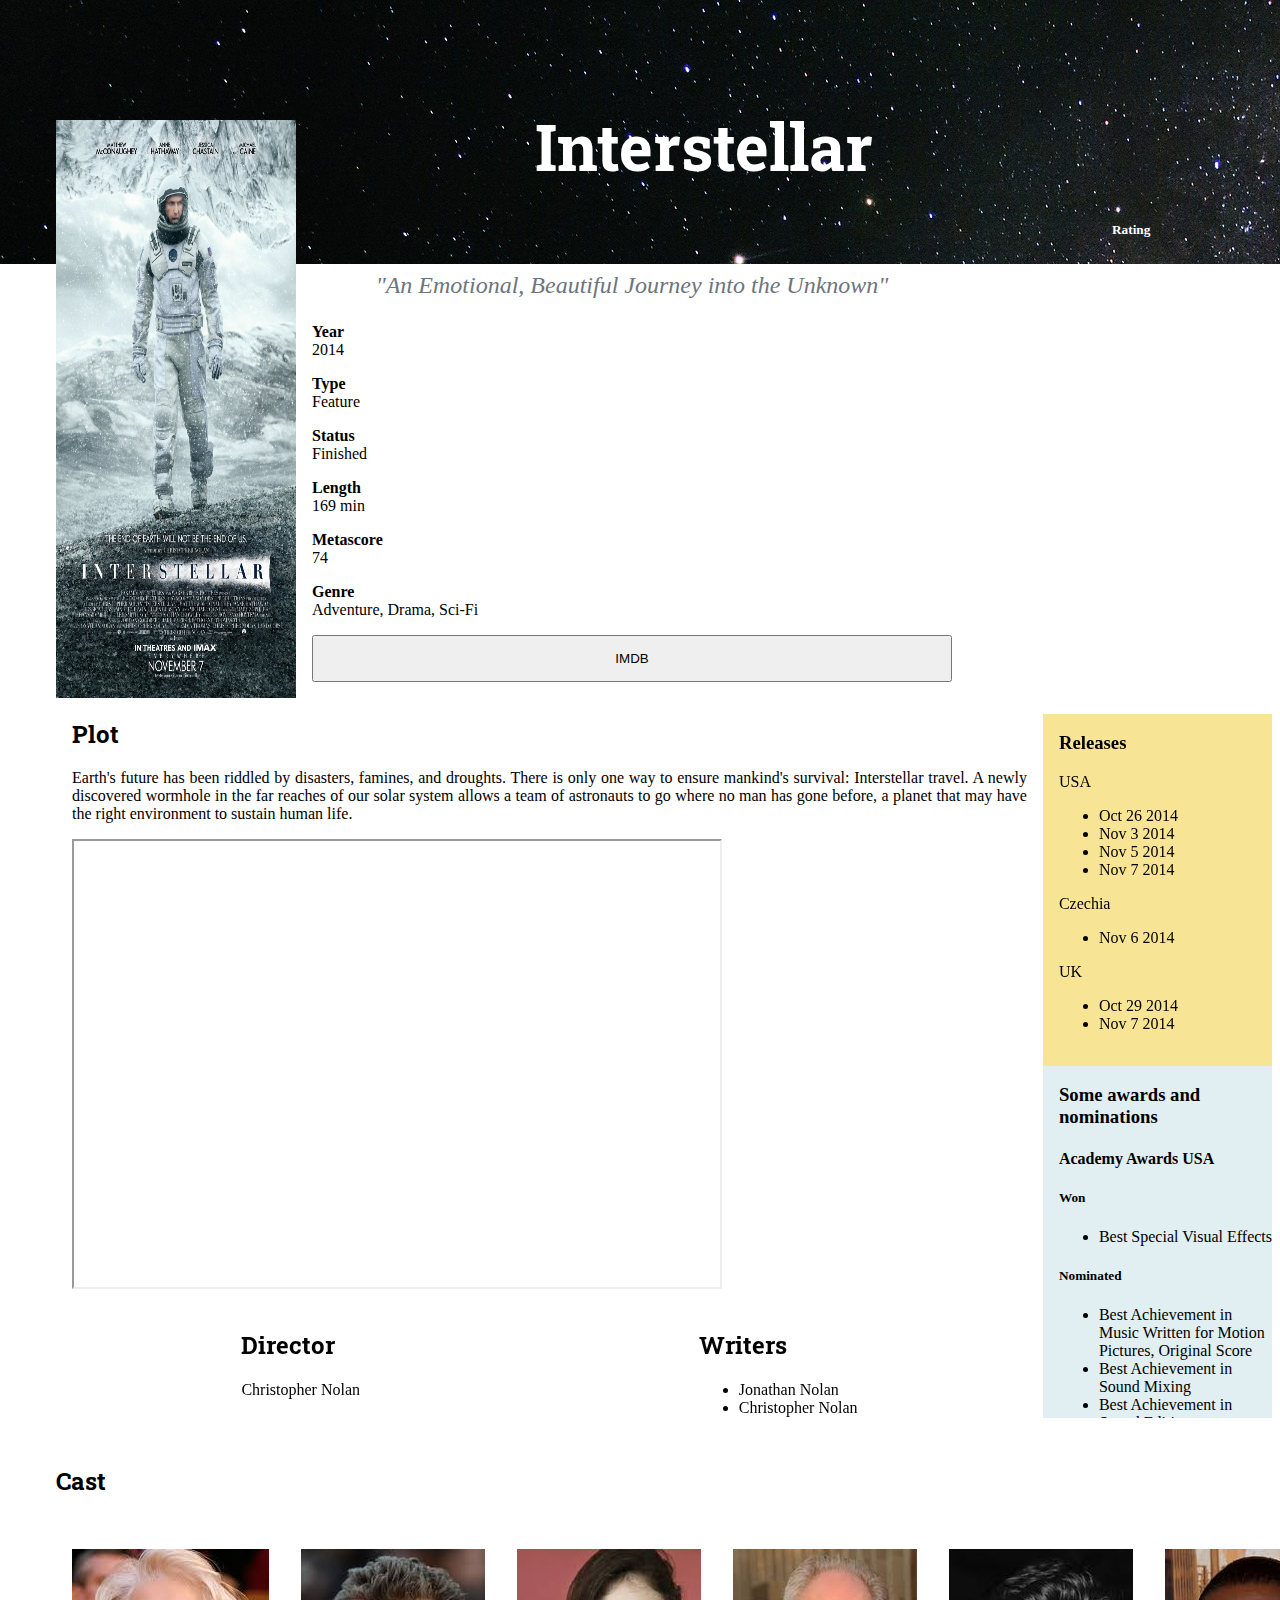
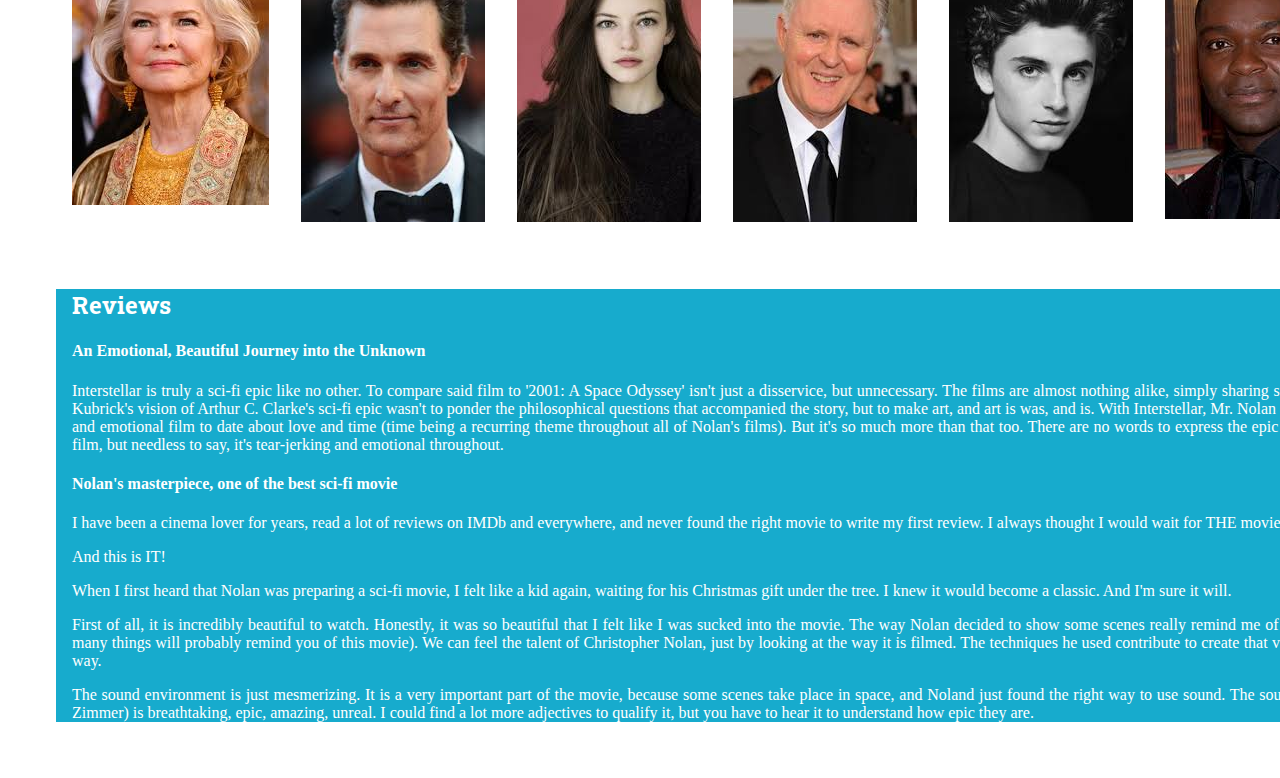
==== commit 914f1d5f: "the web page is responsive" ====
--- a/index.html
+++ b/index.html
@@ -20,53 +20,51 @@
 <body>
 
     <h1>Interstellar</h1>
-
-    <section class="container">
-        <div class="row">
-            <img class="img-fluid poster col-3" src="img/poster.jpg" alt="Interstellar movie poster">
-            <div class="col-8">
-                <div class="row">
-                    <p class="phrase col-12">"An Emotional, Beautiful Journey into the Unknown"</p>
-                    <div class='info row'>
-                        <p class="col-2 btn btn-secondary"> <strong> Year</strong> <br>2014</p>
-                        <p class="col-2 btn btn-secondary"> <strong> Type</strong> <br> Feature</p>
-                        <p class="col-2 btn btn-secondary"> <strong> Status</strong><br> Finished</p>
-                        <p class="col-2 btn btn-secondary"> <strong> Length</strong><br> 169 min</p>
-                        <p class="col-3 btn btn-secondary"> <strong> Metascore</strong><br> 74</p>
-                        <p class="col-7 btn btn-secondary"> <strong> Genre<br> </strong>Adventure, Drama, Sci-Fi</p>
-                        <p class="col-5"><a href="http://www.imdb.com/title/tt0816692/?ref_=nv_sr_1"><button class="btn btn-primary"> IMDB </button></a></p>
+    <div class="rating">
+        <h5> Rating </h5>
+        <div class="progress m_pro">
+            <!--bootstrap element-->
+            <div class="progress-bar" role="progressbar" style="width: 86%" aria-valuenow="25" aria-valuemin="0" aria-valuemax="100"></div>
+        </div>
+    </div>
+
+    <section id="first">
+            <img class="img-fluid poster" src="img/poster.jpg" alt="Interstellar movie poster">
+            <div>
+                <div class="info">
+                    <p class="phrase">"An Emotional, Beautiful Journey into the Unknown"</p>
+                        <div class="row">
+                            <p class="col-4 col-m-3"> <strong> Year</strong> <br>2014</p>
+                            <p class="col-4 col-m-3"> <strong> Type</strong> <br> Feature</p>
+                            <p class="col-4 col-m-3"> <strong> Status</strong><br> Finished</p>
+                            <p class="col-6 col-m-3"> <strong> Length</strong><br> 169 min</p>
+                            <p class="col-6 col-m-4"> <strong> Metascore</strong><br> 74</p>
+                            <p class="col-7 col-m-4"> <strong> Genre<br> </strong>Adventure, Drama, Sci-Fi</p>
+                            <p class="col-5 col-m-4"><a href="http://www.imdb.com/title/tt0816692/?ref_=nv_sr_1"><button class="btn btn-primary"> IMDB </button></a></p>
                     </div>
                 </div>
             </div>
-            <div class="rating col-1">
-                <h5> Rating </h5>
-                <div class="progress m_pro">
-                    <!--bootstrap element-->
-                    <div class="progress-bar" role="progressbar" style="width: 86%" aria-valuenow="25" aria-valuemin="0" aria-valuemax="100"></div>
-                </div>
-            </div>
-        </div>
     </section>
 
-    <section id="middle" class="container">
-        <div class="row">
-            <div id="main" class="col-9">
-                <div>
+    <section>
+        <div class="middle">
+            <div class="main">
+                <div class="plot">
                     <h2>Plot</h2>
                     <p>Earth's future has been riddled by disasters, famines, and droughts. There is only one way to ensure
                         mankind's survival: Interstellar travel. A newly discovered wormhole in the far reaches of our solar
                         system allows a team of astronauts to go where no man has gone before, a planet that may have the
                         right environment to sustain human life.
                     </p>
-                </div>
-                <iframe width="650" height="400" src="https://www.youtube.com/embed/watch?v=3WzHXI5HizQ"></iframe>
-
-                <div class="row dir">
-                    <div class="col">
+                    <iframe class="video" src="https://www.youtube.com/embed/watch?v=3WzHXI5HizQ"></iframe>
+                </div>
+
+                <div class="dir">
+                    <div>
                         <h2>Director</h2>
                         <p>Christopher Nolan</p>
                     </div>
-                    <div class="col">
+                    <div>
                         <h2>Writers</h2>
                         <ul>
                             <li>Jonathan Nolan </li>
@@ -76,8 +74,8 @@
                 </div>
             </div>
 
-            <div id="side" class="col-3">
-                <div id="releases">
+            <div class="side">
+                <div class="releases">
                     <h3>Releases</h3>
                     <div>
                         <p> USA </p>
@@ -103,16 +101,16 @@
                     </div>
                 </div>
 
-                <div id="awards">
+                <div class="awards">
                     <h3> Some awards and nominations </h3>
                     <h4> Academy Awards USA </h4>
-                    <div class="won">
+                    <div>
                         <h5> Won </h5>
                         <ul>
                             <li>Best Special Visual Effects</li>
                         </ul>
                     </div>
-                    <div class="nominated">
+                    <div>
                         <h5> Nominated </h5>
                         <ul>
                             <li>Best Achievement in Music Written for Motion Pictures, Original Score</li>
@@ -122,20 +120,20 @@
                         </ul>
                     </div>
                     <h4> Golden Globes, USA</h4>
-                    <div class="nominated">
+                    <div>
                         <h5> Nominated </h5>
                         <ul>
                             <li>Best Original Score - Motion Picture</li>
                         </ul>
                     </div>
                     <h4> BAFTA Awards </h4>
-                    <div class="won">
+                    <div>
                         <h5> Won </h5>
                         <ul>
                             <li>Best Special Visual Effects</li>
                         </ul>
                     </div>
-                    <div class="nominated">
+                    <div>
                         <h5> Nominated </h5>
                         <ul>
                             <li>Best Cinematography</li>
@@ -143,8 +141,8 @@
                             <li>Best Production Design</li>
                         </ul>
                     </div>
-                    <h4> Academy of Science Fiction, Fantasy & Horror Films, USA</h4>
-                    <div class="won">
+                    <h4> Academy of Science Fiction, Fantasy and Horror Films, USA</h4>
+                    <div>
                         <h5> Won </h5>
                         <ul>
                             <li>Best Science Fiction Film</li>
@@ -155,7 +153,7 @@
                             <li>Best Music</li>
                         </ul>
                     </div>
-                    <div class="nominated">
+                    <div>
                         <h5> Nominated </h5>
                         <ul>
                             <li>Best Supporting Actress</li>
@@ -166,55 +164,55 @@
                         </ul>
                     </div>
                     <h4> AFI Awards, USA </h4>
-                    <div class="won">
+                    <div>
                         <h5> Won </h5>
                         <ul>
                             <li>Movie of the Year</li>
                         </ul>
                     </div>
                     <h4>Alliance of Women Film Journalists</h4>
-                    <div class="nominated">
+                    <div>
                         <h5> Nominated </h5>
                         <ul>
                             <li>Best Cinematography</li>
                         </ul>
                     </div>
                     <h4>Amanda Awards, Norway</h4>
-                    <div class="nominated">
+                    <div>
                         <h5> Nominated </h5>
                         <ul>
                             <li>Best Foreign Feature Film (Årets utenlandske spillefilm)</li>
                         </ul>
                     </div>
                     <h4>Art Directors Guild</h4>
-                    <div class="nominated">
+                    <div>
                         <h5> Nominated </h5>
                         <ul>
                             <li>Fantasy Film</li>
                         </ul>
                     </div>
                     <h4>ASCAP Film and Television Music Awards</h4>
-                    <div class="won">
+                    <div>
                         <h5> Won </h5>
                         <ul>
                             <li>Top Box Office Films</li>
                         </ul>
                     </div>
-                    <div class="nominated">
+                    <div>
                         <h5> Nominated </h5>
                         <ul>
                             <li>Best Film Score</li>
                         </ul>
                     </div>
                     <h4>Awards Circuit Community Awards</h4>
-                    <div class="won">
+                    <div>
                         <h5> Won </h5>
                         <ul>
                             <li>Best Visual Effects</li>
                             <li>Best Original Score</li>
                         </ul>
                     </div>
-                    <div class="nominated">
+                    <div>
                         <h5> Nominated </h5>
                         <ul>
                             <li>Best Motion Picture</li>
@@ -222,27 +220,27 @@
                         </ul>
                     </div>
                     <h4>Awards of the Japanese Academy</h4>
-                    <div class="nominated">
+                    <div>
                         <h5> Nominated </h5>
                         <ul>
                             <li>Best Foreign Film</li>
                         </ul>
                     </div>
                     <h4>Black Reel Awards</h4>
-                    <div class="nominated">
+                    <div>
                         <h5> Nominated </h5>
                         <ul>
                             <li>Outstanding Breakthrough Performance, Male</li>
                         </ul>
                     </div>
                     <h4>Broadcast Film Critics Association Awards</h4>
-                    <div class="won">
+                    <div>
                         <h5> Won </h5>
                         <ul>
                             <li>Best Sci-Fi/Horror Movie</li>
                         </ul>
                     </div>
-                    <div class="nominated">
+                    <div>
                         <h5> Nominated </h5>
                         <ul>
                             <li>Best Young Actor/Actress</li>
@@ -254,20 +252,20 @@
                         </ul>
                     </div>
                     <h4>California on Location Awards</h4>
-                    <div class="won">
+                    <div>
                         <h5> Won </h5>
                         <ul>
                             <li>Assistant Location Manager of the Year - Feature</li>
                         </ul>
                     </div>
-                    <div class="nominated">
+                    <div>
                         <h5> Nominated </h5>
                         <ul>
                             <li>Location Professional of the Year - Studio Feature Film</li>
                         </ul>
                     </div>
                     <h4>Central Ohio Film Critics Association</h4>
-                    <div class="nominated">
+                    <div>
                         <h5> Nominated </h5>
                         <ul>
                             <li>Best Score</li>
@@ -280,42 +278,42 @@
         </div>
     </section>
 
-    <section class="data cast">
+    <section class="cast">
         <h2>Cast</h2>
         <div id="cast">
-            <div class="char"> <img class="profile" src="img/ellen.jpg" alt="actor picture"> Ellen Burstyn</div>
-            <div class="char"> <img class="profile" src="img/matt.jpg" alt="actor picture"> Matthew McConaughey</div>
-            <div class="char"> <img class="profile" src="img/mac.jpg" alt="actor picture"> Mackenzie Foy</div>
-            <div class="char"> <img class="profile" src="img/john.jpg" alt="actor picture"> John Lithgow</div>
-            <div class="char"> <img class="profile" src="img/tim.jpg" alt="actor picture"> Timothée Chalamet</div>
-            <div class="char"> <img class="profile" src="img/david.jpg" alt="actor picture"> David Oyelowo</div>
-            <div class="char"> <img class="profile" src="img/coll.jpg" alt="actor picture"> Collette Wolfe</div>
-            <div class="char"> <img class="profile" src="img/fran.jpg" alt="actor picture"> Francis X. McCarthy</div>
-            <div class="char"> <img class="profile" src="img/bill.jpg" alt="actor picture">Bill Irwin</div>
-            <div class="char"> <img class="profile" src="img/anne.jpg" alt="actor picture"> Anne Hathaway</div>
-            <div class="char"> <img class="profile" src="img/and.jpg" alt="actor picture"> Andrew Borba</div>
-            <div class="char"> <img class="profile" src="img/wes.jpg" alt="actor picture"> Wes Bentley</div>
-            <div class="char"> <img class="profile" src="img/will.jpg" alt="actor picture"> William Devane</div>
-            <div class="char"> <img class="profile" src="img/mic.jpg" alt="actor picture"> Michael Caine</div>
-            <div class="char"> <img class="profile" src="img/gya.jpg" alt="actor picture"> David Gyasi</div>
-            <div class="char"> <img class="profile" src="img/josh.jpg" alt="actor picture"> Josh Stewart</div>
-            <div class="char"> <img class="profile" src="img/cas.jpg" alt="actor picture"> Casey Affleck</div>
-            <div class="char"> <img class="profile" src="img/lea.jpg" alt="actor picture"> Leah Cairns</div>
-            <div class="char"> <img class="profile" src="img/jes.jpg" alt="actor picture"> Jessica Chastain</div>
-            <div class="char"> <img class="profile" src="img/wil.jpg" alt="actor picture"> William Dickinson</div>
-            <div class="char"> <img class="profile" src="img/top.jpg" alt="actor picture"> Topher Grace</div>
-            <div class="char"> <img class="profile" src="img/mat.jpg" alt="actor picture"> Matt Damon</div>
-            <div class="char"> <img class="profile" src="img/flo.jpg" alt="actor picture"> Flora Nolan</div>
-            <div class="char"> <img class="profile" src="img/gri.jpg" alt="actor picture"> Griffen Fraser</div>
-            <div class="char"> <img class="profile" src="img/jef.jpg" alt="actor picture"> Jeff Hephner</div>
-            <div class="char"> <img class="profile" src="img/len.jpg" alt="actor picture"> Lena Georgas</div>
+            <div class="profile"> <img src="img/ellen.jpg" alt="actor picture"> Ellen Burstyn</div>
+            <div class="profile"> <img src="img/matt.jpg" alt="actor picture"> Matthew McConaughey</div>
+            <div class="profile"> <img src="img/mac.jpg" alt="actor picture"> Mackenzie Foy</div>
+            <div class="profile"> <img src="img/john.jpg" alt="actor picture"> John Lithgow</div>
+            <div class="profile"> <img src="img/tim.jpg" alt="actor picture"> Timothée Chalamet</div>
+            <div class="profile"> <img src="img/david.jpg" alt="actor picture"> David Oyelowo</div>
+            <div class="profile"> <img src="img/coll.jpg" alt="actor picture"> Collette Wolfe</div>
+            <div class="profile"> <img src="img/fran.jpg" alt="actor picture"> Francis X. McCarthy</div>
+            <div class="profile"> <img src="img/bill.jpg" alt="actor picture">Bill Irwin</div>
+            <div class="profile"> <img src="img/anne.jpg" alt="actor picture"> Anne Hathaway</div>
+            <div class="profile"> <img src="img/and.jpg" alt="actor picture"> Andrew Borba</div>
+            <div class="profile"> <img src="img/wes.jpg" alt="actor picture"> Wes Bentley</div>
+            <div class="profile"> <img src="img/will.jpg" alt="actor picture"> William Devane</div>
+            <div class="profile"> <img src="img/mic.jpg" alt="actor picture"> Michael Caine</div>
+            <div class="profile"> <img src="img/gya.jpg" alt="actor picture"> David Gyasi</div>
+            <div class="profile"> <img src="img/josh.jpg" alt="actor picture"> Josh Stewart</div>
+            <div class="profile"> <img src="img/cas.jpg" alt="actor picture"> Casey Affleck</div>
+            <div class="profile"> <img src="img/lea.jpg" alt="actor picture"> Leah Cairns</div>
+            <div class="profile"> <img src="img/jes.jpg" alt="actor picture"> Jessica Chastain</div>
+            <div class="profile"> <img src="img/wil.jpg" alt="actor picture"> William Dickinson</div>
+            <div class="profile"> <img src="img/top.jpg" alt="actor picture"> Topher Grace</div>
+            <div class="profile"> <img src="img/mat.jpg" alt="actor picture"> Matt Damon</div>
+            <div class="profile"> <img src="img/flo.jpg" alt="actor picture"> Flora Nolan</div>
+            <div class="profile"> <img src="img/gri.jpg" alt="actor picture"> Griffen Fraser</div>
+            <div class="profile"> <img src="img/jef.jpg" alt="actor picture"> Jeff Hephner</div>
+            <div class="profile"> <img src="img/len.jpg" alt="actor picture"> Lena Georgas</div>
         </div>
     </section>
 
 
     <section class="reviews">
         <h2>Reviews</h2>
-        <div class="review">
+        <div>
             <h4>An Emotional, Beautiful Journey into the Unknown</h4>
 
             <p>Interstellar is truly a sci-fi epic like no other. To compare said film to '2001: A Space Odyssey' isn't just
@@ -327,7 +325,7 @@
                 Nolan takes us on in the film, but needless to say, it's tear-jerking and emotional throughout.
             </p>
         </div>
-        <div class="review">
+        <div>
             <h4>Nolan's masterpiece, one of the best sci-fi movie</h4>
             <p>
                 I have been a cinema lover for years, read a lot of reviews on IMDb and everywhere, and never found the right movie to write
--- a/css/position.css
+++ b/css/position.css
@@ -11,26 +11,37 @@
 h1 {
     text-align: center;
     margin: -1em;
+    margin-right: -3em;
     padding-top: 2.5em;
 }
 
-.row{
-    display: flex;
-    align-items:flex-start;
-    justify-content: space-between;
-    margin-right: 5em;
-}
-
-div#intton{
-    margin-top: 5em;
-    display: flex;
-    flex-direction: column;
-    justify-content: center;
+.rating {
+    margin-left: 2em;
 }
 
 p.phrase{
+    display: none;
     text-align: center;
-    margin-top: 3em;
+    margin-top: 1em;
+}
+
+#first{
+    display: flex;
+    margin-left: 1em;
+}
+
+.releases {
+    padding-left: 1em;
+    height: 5em;
+    overflow-y: scroll;
+    width: 115%;    
+}
+
+.awards{
+    padding-left: 1em;
+    height: 5em;
+    overflow-y: scroll;
+    width: 115%;    
 }
 
 div#info{
@@ -38,39 +49,40 @@
     margin-left: 2em;  
     display: flex;  
     justify-content: space-between;
-}
-
-/* div#rating{
-    
-} */
-
-.data{
-    margin-left: 5em;
 } 
 
 .profile {
-    width: 10em;
-    height: 12em;
+    margin-right: 2em;
+    height: 10em;
 }
 
 .poster{
-    margin-top: -5em;
-    width: 15em;
+    margin-top: 2em;
+    width: 10em;
+    align-self: left;
 }
 
-div#plot {
-    margin-left: 5em;
-    max-width: 80%;
+.video {
+    width: 370px; 
+    height: 250px;
+}
+
+.plot {
+    margin-left: 1em;
+    margin-top: 1em;    
     text-align: justify;
 }
 
-/* div#releases {
+div.dir {
+    margin-top: 1em;
+    margin-left: 1em;    
     display: flex;
+    justify-content: space-around;
+}
 
-} */
 
-div.dir {
-    margin-top: 3em;
+.cast{
+    margin-top: 2em;  
 }
 
 div#cast {
@@ -80,36 +92,89 @@
     text-align: center;
     padding-top: 2em;
     padding-left: 1em;
+    height: 22em;
 }
 
-.cast {
-    max-width: 80%;
-    margin-top: 3em;
+
+@media only screen and (min-width: 400px) {
+    .awards{
+        width: 100%;
+    }
+    .releases{
+        width: 100%;
+    }
 }
 
-div.char {
-    margin-right: 2em;
+@media only screen and (min-width: 500px) {
+    p.phrase{
+        display: block;
+    }
+    .middle{
+        display: flex;
+        flex-direction: row;
+        justify-content: space-between;
+    }
+    
+    .main{
+        margin-right: 1em;
+    }
+    
+    .awards{
+        height: 22em;
+    }
+    .releases{
+        height: 22em;
+    }
+    .video {
+        width: 500px; 
+        height: 350px;
+    }
 }
 
-.reviews{
-    margin-top: 2em;
-    margin-left: -2em;
-    padding-left: 5em; 
-    padding-top: 3em;
-    padding-bottom: 3em;       
+@media only screen and (min-width: 800px) {
+    .poster{
+        margin-top: -5em;
+        width: 15em;
+    }
+    .rating{
+        float: right;
+    }
+    p.phrase{
+        margin-top: 3em;
+    }
+    .info{
+        width: 40em;
+    }
+    .side{
+        margin-top: 1em;
+    }
+    .video {
+        width: 650px; 
+        height: 450px;
+    }
+    .reviews{
+        margin-left: 3em;
+        margin-right: 3em;        
+        width: 100%;
+    }
+    .cast{
+        margin-left: 3em;
+        margin-right: 3em;        
+        width: 100%;        
+    }
+    #first{
+        margin-left: 3em;        
+    }
+    .middle{
+        margin-left: 3em;        
+    }
 }
 
-div.review {
-    max-width: 80%;
-    text-align: justify;
-}
-
-div#awards{
-    margin-top: 2em;
-    overflow-y: scroll;
-    height: 20em;
-}
-
-section#middle{
-    margin-top: 3em;
-}+@media only screen and (min-width: 1500px) {
+    .middle{
+        margin-left: 3em;
+    }
+    .dir{
+        margin-top: 3em;
+    }
+} --- a/css/style.css
+++ b/css/style.css
@@ -13,6 +13,7 @@
 
 div.info{
     margin-left: 1em;
+    margin-top: 2em;
 }
 
 /* Starts code for the star rating  */
@@ -35,21 +36,8 @@
     font-size: 1.5em;
 }
 
-div#side{
+.awards{
     background-color: #e1eff2;
-}
-
-div#main{
-    border-right: 1px solid #6c757d;
-}
-
-div#releases{
-    border-bottom: 1px solid #6c757d;    
-}
-
-.reviews{
-    background-color: #17abcd;
-    color: white;
 }
 
 #cast{
@@ -57,4 +45,23 @@
     background-attachment: fixed;
     color: white;
     font-family: 'Roboto Slab', serif;   
-}+    width: 115%;    
+}
+
+div#main{
+    border-right: 1px solid #6c757d;
+}
+
+.releases{
+    background-color: #f7e495;    
+}
+
+.reviews{
+    background-color: #17abcd;
+    color: white;
+    margin-top: 1em;    
+    text-align: justify;
+    width: 115%;
+    padding-right: 1em;
+    padding-left: 1em;    
+}
